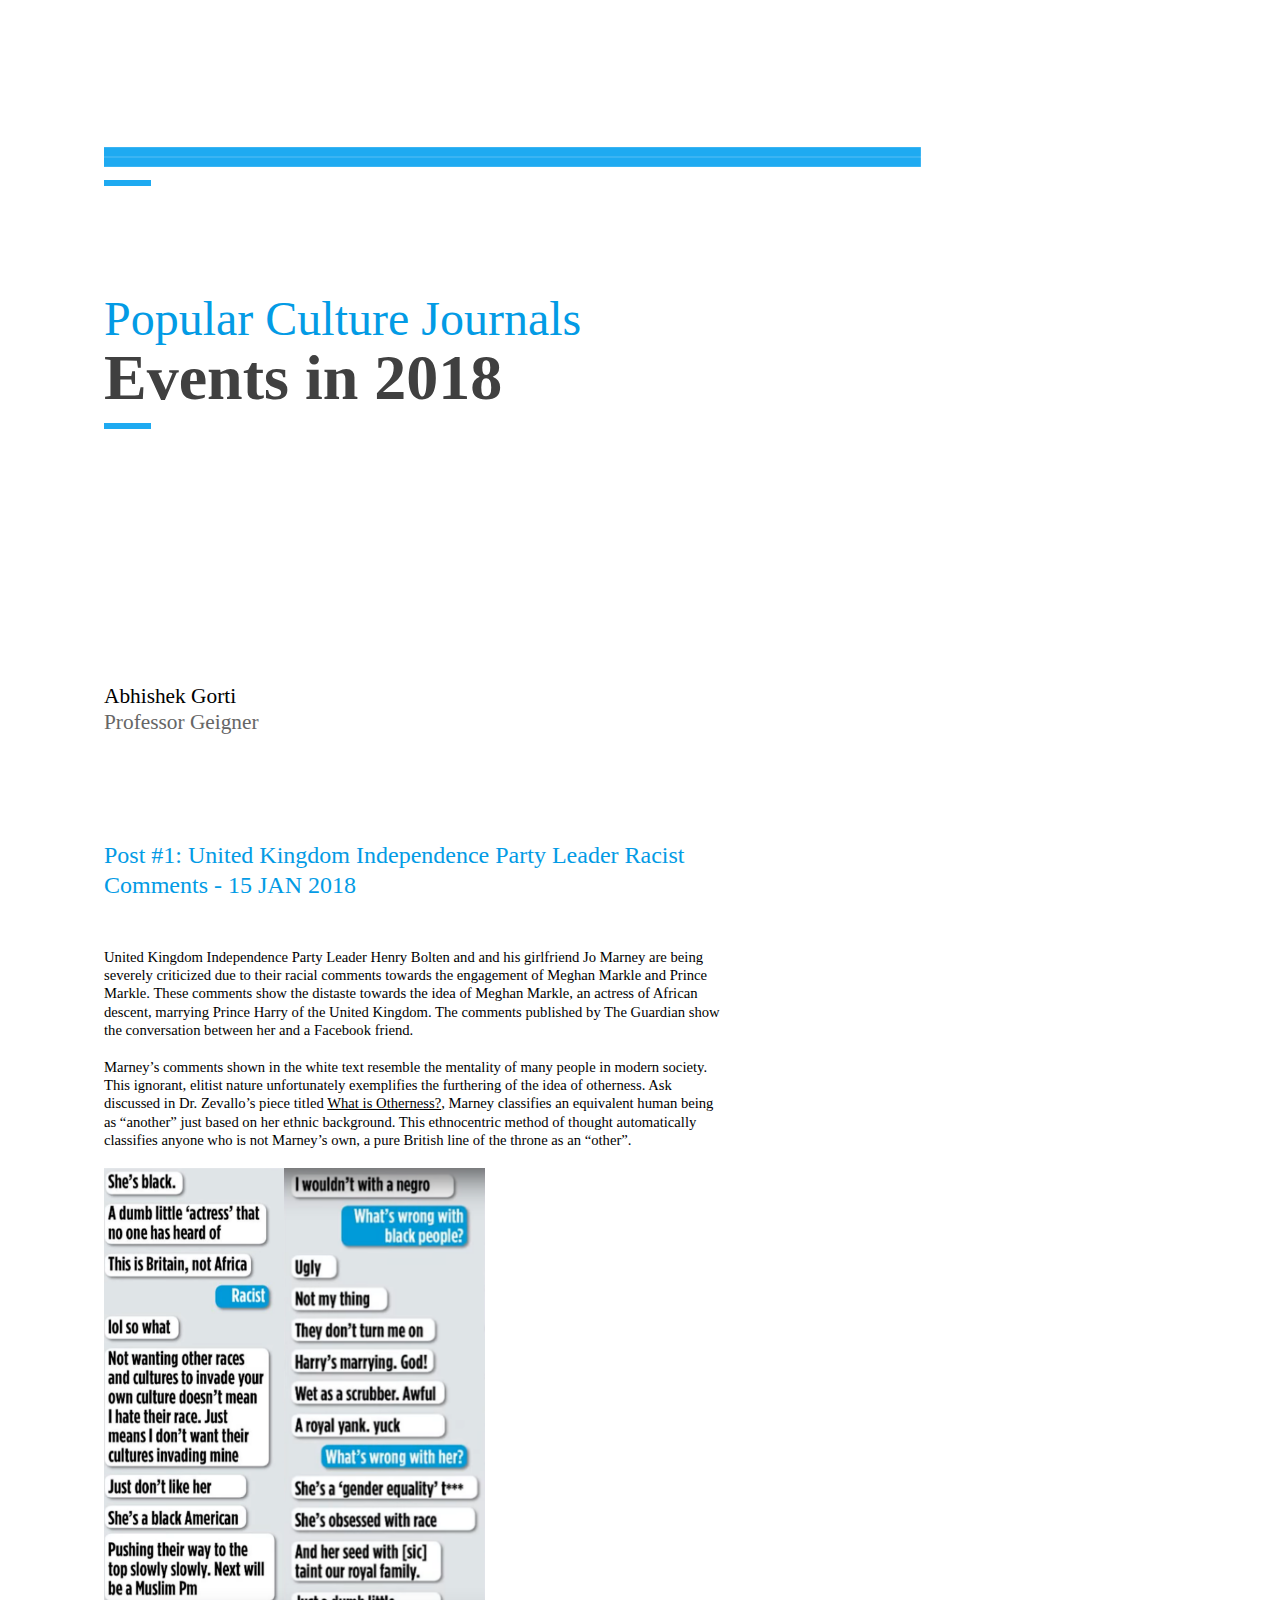
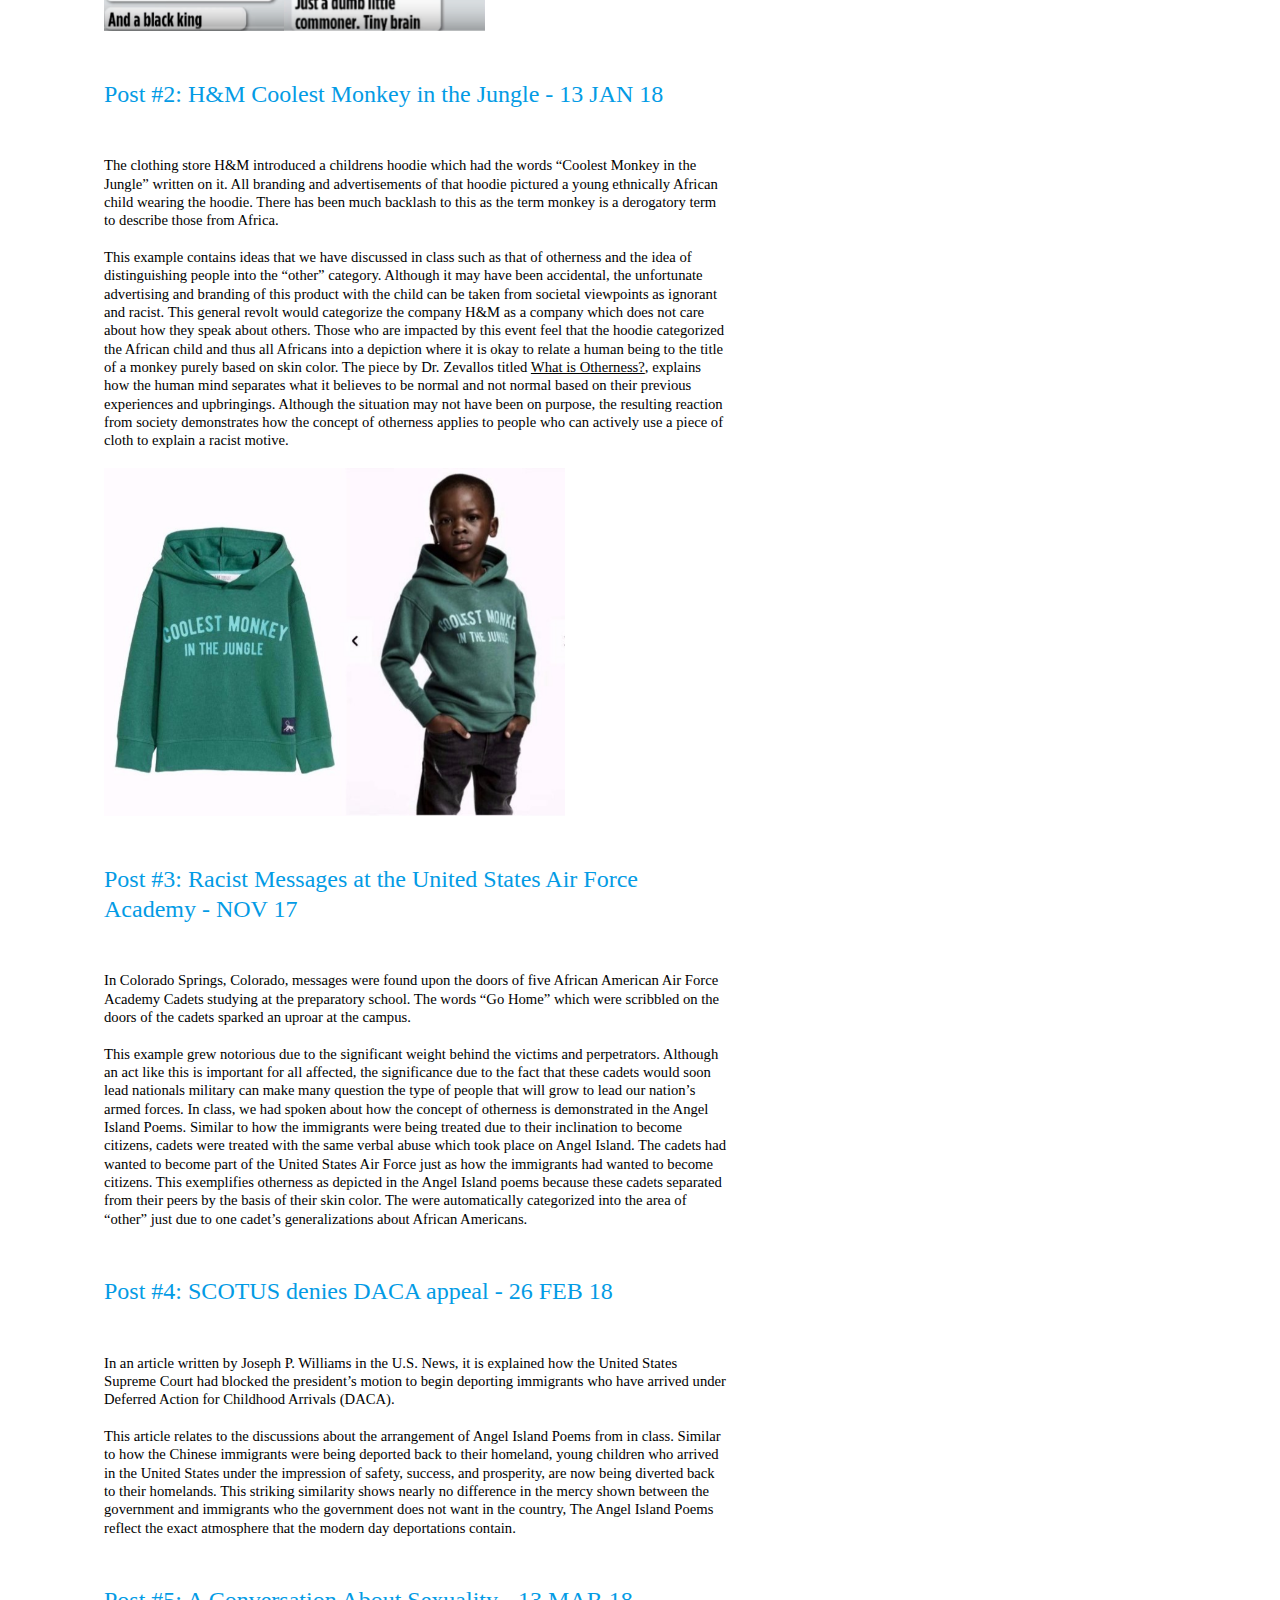
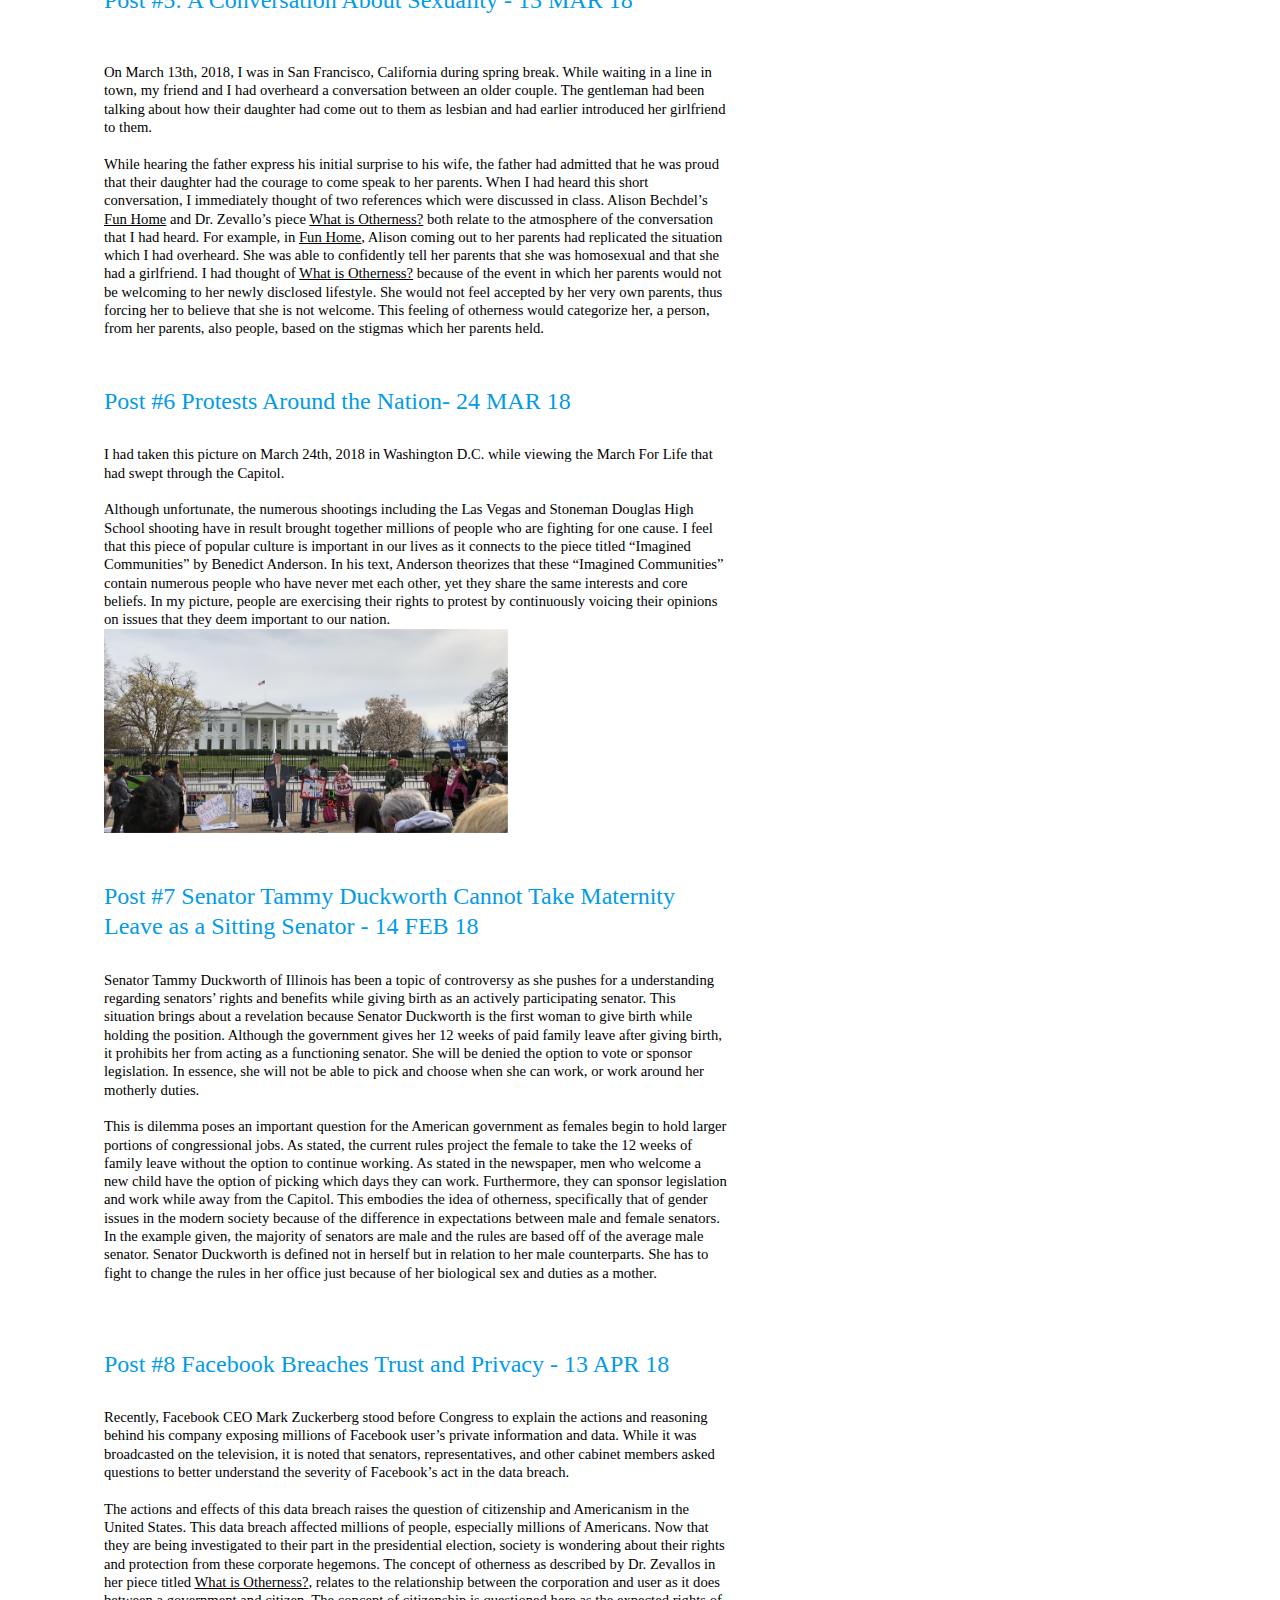
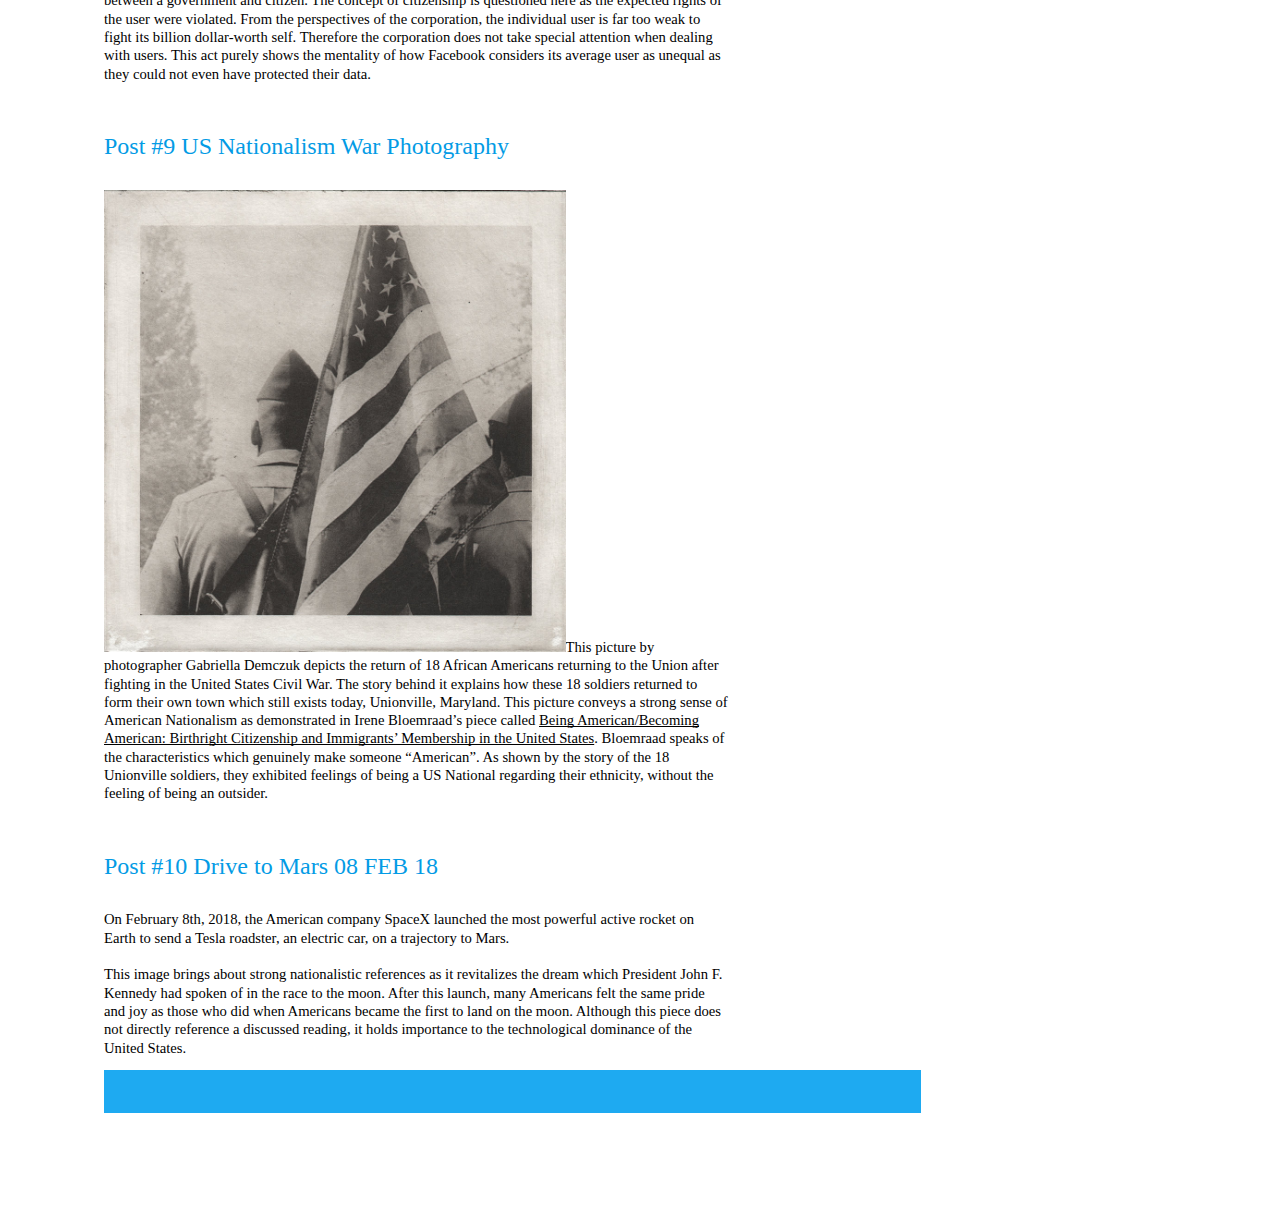
==== school/HE112/journal.html @ a8d339c3 "Add files via upload" ====
<html><head><meta content="text/html; charset=UTF-8" http-equiv="content-type"><style type="text/css">@import url('https://themes.googleusercontent.com/fonts/css?kit=3qINvnjb346LubKDfLRn69t6G6Z1RrRfgULZ1AHo7mPOfsfM6rvuuu7h1pY3r_-A');.lst-kix_bzi60k1pundr-4>li:before{content:"" counter(lst-ctn-kix_bzi60k1pundr-4,lower-latin) ". "}.lst-kix_bzi60k1pundr-4>li{counter-increment:lst-ctn-kix_bzi60k1pundr-4}ol.lst-kix_bzi60k1pundr-6.start{counter-reset:lst-ctn-kix_bzi60k1pundr-6 0}ol.lst-kix_ge7qo3u2btfs-7.start{counter-reset:lst-ctn-kix_ge7qo3u2btfs-7 0}.lst-kix_bzi60k1pundr-1>li:before{content:"" counter(lst-ctn-kix_bzi60k1pundr-1,lower-latin) ". "}.lst-kix_bzi60k1pundr-5>li:before{content:"" counter(lst-ctn-kix_bzi60k1pundr-5,lower-roman) ". "}ol.lst-kix_ge7qo3u2btfs-0.start{counter-reset:lst-ctn-kix_ge7qo3u2btfs-0 0}ol.lst-kix_bzi60k1pundr-1{list-style-type:none}ol.lst-kix_bzi60k1pundr-2{list-style-type:none}ol.lst-kix_bzi60k1pundr-3{list-style-type:none}ol.lst-kix_bzi60k1pundr-4{list-style-type:none}.lst-kix_bzi60k1pundr-2>li:before{content:"" counter(lst-ctn-kix_bzi60k1pundr-2,lower-roman) ". "}ol.lst-kix_bzi60k1pundr-5{list-style-type:none}ol.lst-kix_bzi60k1pundr-6{list-style-type:none}.lst-kix_ge7qo3u2btfs-3>li{counter-increment:lst-ctn-kix_ge7qo3u2btfs-3}.lst-kix_bzi60k1pundr-3>li:before{content:"" counter(lst-ctn-kix_bzi60k1pundr-3,decimal) ". "}ol.lst-kix_bzi60k1pundr-7{list-style-type:none}ol.lst-kix_bzi60k1pundr-8{list-style-type:none}ol.lst-kix_bzi60k1pundr-2.start{counter-reset:lst-ctn-kix_bzi60k1pundr-2 0}ol.lst-kix_ge7qo3u2btfs-4.start{counter-reset:lst-ctn-kix_ge7qo3u2btfs-4 0}.lst-kix_ge7qo3u2btfs-4>li{counter-increment:lst-ctn-kix_ge7qo3u2btfs-4}.lst-kix_bzi60k1pundr-0>li:before{content:"" counter(lst-ctn-kix_bzi60k1pundr-0,decimal) ". "}ol.lst-kix_bzi60k1pundr-0.start{counter-reset:lst-ctn-kix_bzi60k1pundr-0 0}.lst-kix_ge7qo3u2btfs-0>li:before{content:"" counter(lst-ctn-kix_ge7qo3u2btfs-0,decimal) ". "}ol.lst-kix_ge7qo3u2btfs-6.start{counter-reset:lst-ctn-kix_ge7qo3u2btfs-6 0}ol.lst-kix_bzi60k1pundr-7.start{counter-reset:lst-ctn-kix_bzi60k1pundr-7 0}.lst-kix_ge7qo3u2btfs-1>li:before{content:"" counter(lst-ctn-kix_ge7qo3u2btfs-1,lower-latin) ". "}.lst-kix_ge7qo3u2btfs-2>li:before{content:"" counter(lst-ctn-kix_ge7qo3u2btfs-2,lower-roman) ". "}ol.lst-kix_bzi60k1pundr-3.start{counter-reset:lst-ctn-kix_bzi60k1pundr-3 0}.lst-kix_ge7qo3u2btfs-7>li:before{content:"" counter(lst-ctn-kix_ge7qo3u2btfs-7,lower-latin) ". "}.lst-kix_ge7qo3u2btfs-6>li:before{content:"" counter(lst-ctn-kix_ge7qo3u2btfs-6,decimal) ". "}.lst-kix_ge7qo3u2btfs-5>li:before{content:"" counter(lst-ctn-kix_ge7qo3u2btfs-5,lower-roman) ". "}ol.lst-kix_bzi60k1pundr-0{list-style-type:none}.lst-kix_ge7qo3u2btfs-3>li:before{content:"" counter(lst-ctn-kix_ge7qo3u2btfs-3,decimal) ". "}.lst-kix_ge7qo3u2btfs-4>li:before{content:"" counter(lst-ctn-kix_ge7qo3u2btfs-4,lower-latin) ". "}ol.lst-kix_ge7qo3u2btfs-3.start{counter-reset:lst-ctn-kix_ge7qo3u2btfs-3 0}.lst-kix_bzi60k1pundr-1>li{counter-increment:lst-ctn-kix_bzi60k1pundr-1}.lst-kix_bzi60k1pundr-7>li{counter-increment:lst-ctn-kix_bzi60k1pundr-7}ol.lst-kix_ge7qo3u2btfs-2.start{counter-reset:lst-ctn-kix_ge7qo3u2btfs-2 0}ol.lst-kix_ge7qo3u2btfs-5.start{counter-reset:lst-ctn-kix_ge7qo3u2btfs-5 0}.lst-kix_ge7qo3u2btfs-6>li{counter-increment:lst-ctn-kix_ge7qo3u2btfs-6}.lst-kix_ge7qo3u2btfs-1>li{counter-increment:lst-ctn-kix_ge7qo3u2btfs-1}ol.lst-kix_bzi60k1pundr-1.start{counter-reset:lst-ctn-kix_bzi60k1pundr-1 0}.lst-kix_ge7qo3u2btfs-8>li:before{content:"" counter(lst-ctn-kix_ge7qo3u2btfs-8,lower-roman) ". "}.lst-kix_bzi60k1pundr-2>li{counter-increment:lst-ctn-kix_bzi60k1pundr-2}.lst-kix_bzi60k1pundr-6>li{counter-increment:lst-ctn-kix_bzi60k1pundr-6}.lst-kix_ge7qo3u2btfs-0>li{counter-increment:lst-ctn-kix_ge7qo3u2btfs-0}ol.lst-kix_bzi60k1pundr-4.start{counter-reset:lst-ctn-kix_bzi60k1pundr-4 0}.lst-kix_ge7qo3u2btfs-7>li{counter-increment:lst-ctn-kix_ge7qo3u2btfs-7}ol.lst-kix_ge7qo3u2btfs-1{list-style-type:none}.lst-kix_ge7qo3u2btfs-2>li{counter-increment:lst-ctn-kix_ge7qo3u2btfs-2}ol.lst-kix_ge7qo3u2btfs-2{list-style-type:none}.lst-kix_ge7qo3u2btfs-5>li{counter-increment:lst-ctn-kix_ge7qo3u2btfs-5}ol.lst-kix_ge7qo3u2btfs-0{list-style-type:none}ol.lst-kix_ge7qo3u2btfs-5{list-style-type:none}ol.lst-kix_ge7qo3u2btfs-6{list-style-type:none}.lst-kix_ge7qo3u2btfs-8>li{counter-increment:lst-ctn-kix_ge7qo3u2btfs-8}ol.lst-kix_ge7qo3u2btfs-3{list-style-type:none}ol.lst-kix_ge7qo3u2btfs-4{list-style-type:none}.lst-kix_bzi60k1pundr-8>li{counter-increment:lst-ctn-kix_bzi60k1pundr-8}.lst-kix_bzi60k1pundr-3>li{counter-increment:lst-ctn-kix_bzi60k1pundr-3}ol.lst-kix_bzi60k1pundr-5.start{counter-reset:lst-ctn-kix_bzi60k1pundr-5 0}.lst-kix_bzi60k1pundr-5>li{counter-increment:lst-ctn-kix_bzi60k1pundr-5}ol.lst-kix_ge7qo3u2btfs-7{list-style-type:none}ol.lst-kix_ge7qo3u2btfs-8{list-style-type:none}.lst-kix_bzi60k1pundr-0>li{counter-increment:lst-ctn-kix_bzi60k1pundr-0}ol.lst-kix_ge7qo3u2btfs-1.start{counter-reset:lst-ctn-kix_ge7qo3u2btfs-1 0}.lst-kix_bzi60k1pundr-8>li:before{content:"" counter(lst-ctn-kix_bzi60k1pundr-8,lower-roman) ". "}ol.lst-kix_ge7qo3u2btfs-8.start{counter-reset:lst-ctn-kix_ge7qo3u2btfs-8 0}.lst-kix_bzi60k1pundr-6>li:before{content:"" counter(lst-ctn-kix_bzi60k1pundr-6,decimal) ". "}.lst-kix_bzi60k1pundr-7>li:before{content:"" counter(lst-ctn-kix_bzi60k1pundr-7,lower-latin) ". "}ol.lst-kix_bzi60k1pundr-8.start{counter-reset:lst-ctn-kix_bzi60k1pundr-8 0}ol{margin:0;padding:0}table td,table th{padding:0}.c0{color:#000000;font-weight:400;text-decoration:none;vertical-align:baseline;font-size:11pt;font-family:"Proxima Nova";font-style:normal}.c7{color:#404040;font-weight:700;text-decoration:none;vertical-align:baseline;font-size:48pt;font-family:"Proxima Nova";font-style:normal}.c2{color:#000000;font-weight:400;text-decoration:none;vertical-align:baseline;font-size:36pt;font-family:"Proxima Nova";font-style:normal}.c3{color:#039be5;font-weight:400;text-decoration:none;vertical-align:baseline;font-size:18pt;font-family:"Proxima Nova";font-style:normal}.c16{padding-top:10pt;padding-bottom:180pt;line-height:1.0;orphans:2;widows:2;text-align:left}.c12{color:#666666;font-weight:400;text-decoration:none;vertical-align:baseline;font-family:"Proxima Nova";font-style:normal}.c13{padding-top:32pt;padding-bottom:0pt;line-height:1.25;orphans:2;widows:2;text-align:left}.c8{padding-top:10pt;padding-bottom:0pt;line-height:1.25;orphans:2;widows:2;text-align:left}.c5{padding-top:10pt;padding-bottom:0pt;line-height:1.25;orphans:2;widows:2;text-align:right}.c11{padding-top:72pt;padding-bottom:0pt;line-height:1.0;page-break-after:avoid;text-align:left}.c4{padding-top:24pt;padding-bottom:0pt;line-height:1.25;page-break-after:avoid;text-align:left}.c14{font-size:48pt;font-family:"Proxima Nova";color:#404040;font-weight:700}.c1{text-decoration-skip-ink:none;-webkit-text-decoration-skip:none;text-decoration:underline}.c9{background-color:#ffffff;max-width:468pt;padding:72pt 72pt 72pt 72pt}.c6{font-size:36pt;color:#039be5;font-weight:400}.c17{height:11pt}.c15{font-size:10pt}.c10{font-size:16pt}.title{padding-top:72pt;color:#404040;font-weight:700;font-size:48pt;padding-bottom:0pt;font-family:"Proxima Nova";line-height:1.0;page-break-after:avoid;orphans:2;widows:2;text-align:left}.subtitle{padding-top:10pt;color:#000000;font-size:16pt;padding-bottom:10pt;font-family:"Proxima Nova";line-height:1.25;page-break-after:avoid;orphans:2;widows:2;text-align:left}li{color:#000000;font-size:11pt;font-family:"Proxima Nova"}p{margin:0;color:#000000;font-size:11pt;font-family:"Proxima Nova"}h1{padding-top:24pt;color:#039be5;font-size:18pt;padding-bottom:0pt;font-family:"Proxima Nova";line-height:1.25;page-break-after:avoid;orphans:2;widows:2;text-align:left}h2{padding-top:10pt;color:#e61a17;font-size:14pt;padding-bottom:0pt;font-family:"Proxima Nova";line-height:1.25;page-break-after:avoid;orphans:2;widows:2;text-align:left}h3{padding-top:10pt;color:#008a05;font-size:12pt;padding-bottom:0pt;font-family:"Proxima Nova";line-height:1.25;page-break-after:avoid;orphans:2;widows:2;text-align:left}h4{padding-top:8pt;-webkit-text-decoration-skip:none;color:#666666;text-decoration:underline;font-size:11pt;padding-bottom:0pt;line-height:1.25;page-break-after:avoid;text-decoration-skip-ink:none;font-family:"Trebuchet MS";orphans:2;widows:2;text-align:left}h5{padding-top:8pt;color:#666666;font-size:11pt;padding-bottom:0pt;font-family:"Trebuchet MS";line-height:1.25;page-break-after:avoid;orphans:2;widows:2;text-align:left}h6{padding-top:8pt;color:#666666;font-size:11pt;padding-bottom:0pt;font-family:"Trebuchet MS";line-height:1.25;page-break-after:avoid;font-style:italic;orphans:2;widows:2;text-align:left}</style></head><body class="c9"><div><p class="c13"><span style="overflow: hidden; display: inline-block; margin: 0.00px 0.00px; border: 0.00px solid #000000; transform: rotate(0.00rad) translateZ(0px); -webkit-transform: rotate(0.00rad) translateZ(0px); width: 817.00px; height: 10.00px;"><img alt="" src="images/image1.png" style="width: 817.00px; height: 10.00px; margin-left: 0.00px; margin-top: 0.00px; transform: rotate(0.00rad) translateZ(0px); -webkit-transform: rotate(0.00rad) translateZ(0px);" title="horizontal line"></span><span style="overflow: hidden; display: inline-block; margin: 0.00px 0.00px; border: 0.00px solid #000000; transform: rotate(0.00rad) translateZ(0px); -webkit-transform: rotate(0.00rad) translateZ(0px); width: 817.00px; height: 10.00px;"><img alt="" src="images/image1.png" style="width: 817.00px; height: 10.00px; margin-left: 0.00px; margin-top: 0.00px; transform: rotate(0.00rad) translateZ(0px); -webkit-transform: rotate(0.00rad) translateZ(0px);" title="horizontal line"></span></p><p class="c8"><span style="overflow: hidden; display: inline-block; margin: 0.00px 0.00px; border: 0.00px solid #000000; transform: rotate(0.00rad) translateZ(0px); -webkit-transform: rotate(0.00rad) translateZ(0px); width: 47.00px; height: 6.00px;"><img alt="" src="images/image3.png" style="width: 47.00px; height: 6.00px; margin-left: 0.00px; margin-top: 0.00px; transform: rotate(0.00rad) translateZ(0px); -webkit-transform: rotate(0.00rad) translateZ(0px);" title="short line"></span></p></div><p class="c11 title" id="h.aczyuw2yex2w"><span class="c6">Popular Culture Journals</span><span class="c14"><br></span><span>Events in 2018</span></p><p class="c16"><span style="overflow: hidden; display: inline-block; margin: 0.00px 0.00px; border: 0.00px solid #000000; transform: rotate(0.00rad) translateZ(0px); -webkit-transform: rotate(0.00rad) translateZ(0px); width: 47.00px; height: 6.00px;"><img alt="" src="images/image3.png" style="width: 47.00px; height: 6.00px; margin-left: 0.00px; margin-top: 0.00px; transform: rotate(0.00rad) translateZ(0px); -webkit-transform: rotate(0.00rad) translateZ(0px);" title="short line"></span></p><p class="c8"><span class="c10">Abhishek Gorti</span><span class="c10"><br></span><span class="c10 c12">Professor Geigner</span></p><p class="c8 c17"><span class="c0"></span></p><hr style="page-break-before:always;display:none;"><p class="c8 c17"><span class="c0"></span></p><h1 class="c4" id="h.m4u96w5pymu"><span class="c3">Post #1: United Kingdom Independence Party Leader Racist Comments - 15 JAN 2018</span></h1><p class="c8"><span><br>United Kingdom Independence Party Leader Henry Bolten and and his girlfriend Jo Marney are being severely criticized due to their racial comments towards the engagement of Meghan Markle and Prince Markle. These comments show the distaste towards the idea of Meghan Markle, an actress of African descent, marrying Prince Harry of the United Kingdom. The comments published by The Guardian show the conversation between her and a Facebook friend.<br><br>Marney&rsquo;s comments shown in the white text resemble the mentality of many people in modern society. This ignorant, elitist nature unfortunately exemplifies the furthering of the idea of otherness. Ask discussed in Dr. Zevallo&rsquo;s piece titled </span><span class="c1">What is Otherness?</span><span>, Marney classifies an equivalent human being as &ldquo;another&rdquo; just based on her ethnic background. This ethnocentric method of thought automatically classifies anyone who is not Marney&rsquo;s own, a pure British line of the throne as an &ldquo;other&rdquo;.<br><br></span><hr style="page-break-before:always;display:none;"><span style="overflow: hidden; display: inline-block; margin: 0.00px 0.00px; border: 0.00px solid #000000; transform: rotate(0.00rad) translateZ(0px); -webkit-transform: rotate(0.00rad) translateZ(0px); width: 180.11px; height: 463.00px;"><img alt="" src="images/image2.png" style="width: 180.11px; height: 463.00px; margin-left: 0.00px; margin-top: 0.00px; transform: rotate(0.00rad) translateZ(0px); -webkit-transform: rotate(0.00rad) translateZ(0px);" title=""></span><span style="overflow: hidden; display: inline-block; margin: 0.00px 0.00px; border: 0.00px solid #000000; transform: rotate(0.00rad) translateZ(0px); -webkit-transform: rotate(0.00rad) translateZ(0px); width: 200.50px; height: 462.58px;"><img alt="" src="images/image5.png" style="width: 200.50px; height: 462.58px; margin-left: 0.00px; margin-top: 0.00px; transform: rotate(0.00rad) translateZ(0px); -webkit-transform: rotate(0.00rad) translateZ(0px);" title=""></span></p><h1 class="c4" id="h.c7qynairytmn"><span class="c3">Post #2: H&amp;M Coolest Monkey in the Jungle - 13 JAN 18</span></h1><p class="c8"><span><br>The clothing store H&amp;M introduced a childrens hoodie which had the words &ldquo;Coolest Monkey in the Jungle&rdquo; written on it. All branding and advertisements of that hoodie pictured a young ethnically African child wearing the hoodie. There has been much backlash to this as the term monkey is a derogatory term to describe those from Africa. <br><br>This example contains ideas that we have discussed in class such as that of otherness and the idea of distinguishing people into the &ldquo;other&rdquo; category. Although it may have been accidental, the unfortunate advertising and branding of this product with the child can be taken from societal viewpoints as ignorant and racist. This general revolt would categorize the company H&amp;M as a company which does not care about how they speak about others. Those who are impacted by this event feel that the hoodie categorized the African child and thus all Africans into a depiction where it is okay to relate a human being to the title of a monkey purely based on skin color. The piece by Dr. Zevallos titled </span><span class="c1">What is Otherness?</span><span>, explains how the human mind separates what it believes to be normal and not normal based on their previous experiences and upbringings. Although the situation may not have been on purpose, the resulting reaction from society demonstrates how the concept of otherness applies to people who can actively use a piece of cloth to explain a racist motive.<br><br></span><hr style="page-break-before:always;display:none;"><span style="overflow: hidden; display: inline-block; margin: 0.00px 0.00px; border: 0.00px solid #000000; transform: rotate(0.00rad) translateZ(0px); -webkit-transform: rotate(0.00rad) translateZ(0px); width: 461.47px; height: 347.50px;"><img alt="" src="images/image4.png" style="width: 461.47px; height: 347.50px; margin-left: 0.00px; margin-top: 0.00px; transform: rotate(0.00rad) translateZ(0px); -webkit-transform: rotate(0.00rad) translateZ(0px);" title=""></span></p><h1 class="c4" id="h.z8u5umo3ux2l"><span class="c3">Post #3: Racist Messages at the United States Air Force Academy - NOV 17</span></h1><p class="c8"><span><br>In Colorado Springs, Colorado, messages were found upon the doors of five African American Air Force Academy Cadets studying at the preparatory school. The words &ldquo;Go Home&rdquo; which were scribbled on the doors of the cadets sparked an uproar at the campus.<br><br>This example grew notorious due to the significant weight behind the victims and perpetrators. Although an act like this is important for all affected, the significance due to the fact that these cadets would soon lead nationals military can make many question the type of people that will grow to lead our nation&rsquo;s armed forces. In class, we had spoken about how the concept of otherness is demonstrated in the Angel Island Poems. Similar to how the immigrants were being treated due to their inclination to become citizens, cadets were treated with the same verbal abuse which took place on Angel Island. The cadets had wanted to become part of the United States Air Force just as how the immigrants had wanted to become citizens. This exemplifies otherness as depicted in the Angel Island poems because these cadets separated from their peers by the basis of their skin color. The were automatically categorized into the area of &ldquo;other&rdquo; just due to one cadet&rsquo;s generalizations about African Americans.</span><hr style="page-break-before:always;display:none;"></p><h1 class="c4" id="h.m71prqsoibl0"><span class="c3">Post #4: SCOTUS denies DACA appeal - 26 FEB 18</span></h1><p class="c8"><span><br>In an article written by Joseph P. Williams in the U.S. News, it is explained how the United States Supreme Court had blocked the president&rsquo;s motion to begin deporting immigrants who have arrived under Deferred Action for Childhood Arrivals (DACA).<br><br>This article relates to the discussions about the arrangement of Angel Island Poems from in class. Similar to how the Chinese immigrants were being deported back to their homeland, young children who arrived in the United States under the impression of safety, success, and prosperity, are now being diverted back to their homelands. This striking similarity shows nearly no difference in the mercy shown between the government and immigrants who the government does not want in the country, The Angel Island Poems reflect the exact atmosphere that the modern day deportations contain.</span><hr style="page-break-before:always;display:none;"></p><h1 class="c4" id="h.vtgtc0qlnjye"><span class="c3">Post #5: A Conversation About Sexuality - 13 MAR 18</span></h1><p class="c8"><span><br>On March 13th, 2018, I was in San Francisco, California during spring break. While waiting in a line in town, my friend and I had overheard a conversation between an older couple. The gentleman had been talking about how their daughter had come out to them as lesbian and had earlier introduced her girlfriend to them. <br><br>While hearing the father express his initial surprise to his wife, the father had admitted that he was proud that their daughter had the courage to come speak to her parents. When I had heard this short conversation, I immediately thought of two references which were discussed in class. Alison Bechdel&rsquo;s </span><span class="c1">Fun Home</span><span>&nbsp;and Dr. Zevallo&rsquo;s piece </span><span class="c1">What is Otherness?</span><span>&nbsp;both relate to the atmosphere of the conversation that I had heard. For example, in </span><span class="c1">Fun Home</span><span>, Alison coming out to her parents had replicated the situation which I had overheard. She was able to confidently tell her parents that she was homosexual and that she had a girlfriend. I had thought of </span><span class="c1">What is Otherness?</span><span>&nbsp;because of the event in which her parents would not be welcoming to her newly disclosed lifestyle. She would not feel accepted by her very own parents, thus forcing her to believe that she is not welcome. This feeling of otherness would categorize her, a person, from her parents, also people, based on the stigmas which her parents held.<br></span><hr style="page-break-before:always;display:none;"></p><h1 class="c4" id="h.69jtt4z7pc9n"><span class="c3">Post #6 Protests Around the Nation- 24 MAR 18</span></h1><p class="c8"><span>I had taken this picture on March 24th, 2018 in Washington D.C. while viewing the March For Life that had swept through the Capitol.<br><br>Although unfortunate, the numerous shootings including the Las Vegas and Stoneman Douglas High School shooting have in result brought together millions of people who are fighting for one cause. I feel that this piece of popular culture is important in our lives as it connects to the piece titled &ldquo;Imagined Communities&rdquo; by Benedict Anderson. In his text, Anderson theorizes that these &ldquo;Imagined Communities&rdquo; contain numerous people who have never met each other, yet they share the same interests and core beliefs. In my picture, people are exercising their rights to protest by continuously voicing their opinions on issues that they deem important to our nation.<br></span><hr style="page-break-before:always;display:none;"><span style="overflow: hidden; display: inline-block; margin: 0.00px 0.00px; border: 0.00px solid #000000; transform: rotate(0.00rad) translateZ(0px); -webkit-transform: rotate(0.00rad) translateZ(0px); width: 403.82px; height: 204.50px;"><img alt="" src="images/image7.png" style="width: 403.82px; height: 204.50px; margin-left: 0.00px; margin-top: 0.00px; transform: rotate(0.00rad) translateZ(0px); -webkit-transform: rotate(0.00rad) translateZ(0px);" title=""></span></p><h1 class="c4" id="h.9cpn7a2qc6cr"><span class="c3">Post #7 Senator Tammy Duckworth Cannot Take Maternity Leave as a Sitting Senator - 14 FEB 18</span></h1><p class="c8"><span>Senator Tammy Duckworth of Illinois has been a topic of controversy as she pushes for a understanding regarding senators&rsquo; rights and benefits while giving birth as an actively participating senator. This situation brings about a revelation because Senator Duckworth is the first woman to give birth while holding the position. Although the government gives her 12 weeks of paid family leave after giving birth, it prohibits her from acting as a functioning senator. She will be denied the option to vote or sponsor legislation. In essence, she will not be able to pick and choose when she can work, or work around her motherly duties.<br><br>This is dilemma poses an important question for the American government as females begin to hold larger portions of congressional jobs. As stated, the current rules project the female to take the 12 weeks of family leave without the option to continue working. As stated in the newspaper, men who welcome a new child have the option of picking which days they can work. Furthermore, they can sponsor legislation and work while away from the Capitol. This embodies the idea of otherness, specifically that of gender issues in the modern society because of the difference in expectations between male and female senators. In the example given, the majority of senators are male and the rules are based off of the average male senator. Senator Duckworth is defined not in herself but in relation to her male counterparts. She has to fight to change the rules in her office just because of her biological sex and duties as a mother.<br><br></span><hr style="page-break-before:always;display:none;"></p><h1 class="c4" id="h.88h9fbjxajc1"><span class="c3">Post #8 Facebook Breaches Trust and Privacy - 13 APR 18</span></h1><p class="c8"><span>Recently, Facebook CEO Mark Zuckerberg stood before Congress to explain the actions and reasoning behind his company exposing millions of Facebook user&rsquo;s private information and data. While it was broadcasted on the television, it is noted that senators, representatives, and other cabinet members asked questions to better understand the severity of Facebook&rsquo;s act in the data breach.<br><br>The actions and effects of this data breach raises the question of citizenship and Americanism in the United States. This data breach affected millions of people, especially millions of Americans. Now that they are being investigated to their part in the presidential election, society is wondering about their rights and protection from these corporate hegemons. The concept of otherness as described by Dr. Zevallos in her piece titled </span><span class="c1">What is Otherness?</span><span>, relates to the relationship between the corporation and user as it does between a government and citizen. The concept of citizenship is questioned here as the expected rights of the user were violated. From the perspectives of the corporation, the individual user is far too weak to fight its billion dollar-worth self. Therefore the corporation does not take special attention when dealing with users. This act purely shows the mentality of how Facebook considers its average user as unequal as they could not even have protected their data.<br></span><hr style="page-break-before:always;display:none;"></p><h1 class="c4" id="h.34edd43wuwpd"><span class="c3">Post #9 US Nationalism War Photography</span></h1><p class="c8"><span style="overflow: hidden; display: inline-block; margin: 0.00px 0.00px; border: 0.00px solid #000000; transform: rotate(0.00rad) translateZ(0px); -webkit-transform: rotate(0.00rad) translateZ(0px); width: 461.50px; height: 461.50px;"><img alt="" src="images/image6.png" style="width: 461.50px; height: 461.50px; margin-left: 0.00px; margin-top: 0.00px; transform: rotate(0.00rad) translateZ(0px); -webkit-transform: rotate(0.00rad) translateZ(0px);" title=""></span><span>This picture by photographer Gabriella Demczuk depicts the return of 18 African Americans returning to the Union after fighting in the United States Civil War. The story behind it explains how these 18 soldiers returned to form their own town which still exists today, Unionville, Maryland. This picture conveys a strong sense of American Nationalism as demonstrated in Irene Bloemraad&rsquo;s piece called </span><span class="c1">Being American/Becoming American: Birthright Citizenship and Immigrants&rsquo; Membership in the United States</span><span>. Bloemraad speaks of the characteristics which genuinely make someone &ldquo;American&rdquo;. As shown by the story of the 18 Unionville soldiers, they exhibited feelings of being a US National regarding their ethnicity, without the feeling of being an outsider.<br></span><hr style="page-break-before:always;display:none;"></p><h1 class="c4" id="h.b6uei5hg9oqo"><span class="c3">Post #10 Drive to Mars 08 FEB 18</span></h1><p class="c8"><span class="c0">On February 8th, 2018, the American company SpaceX launched the most powerful active rocket on Earth to send a Tesla roadster, an electric car, on a trajectory to Mars.<br><br>This image brings about strong nationalistic references as it revitalizes the dream which President John F. Kennedy had spoken of in the race to the moon. After this launch, many Americans felt the same pride and joy as those who did when Americans became the first to land on the moon. Although this piece does not directly reference a discussed reading, it holds importance to the technological dominance of the United States.<br></span></p><div><p class="c5"><span style="overflow: hidden; display: inline-block; margin: 0.00px 0.00px; border: 0.00px solid #000000; transform: rotate(0.00rad) translateZ(0px); -webkit-transform: rotate(0.00rad) translateZ(0px); width: 817.00px; height: 43.00px;"><img alt="" src="images/image1.png" style="width: 817.00px; height: 43.00px; margin-left: 0.00px; margin-top: 0.00px; transform: rotate(0.00rad) translateZ(0px); -webkit-transform: rotate(0.00rad) translateZ(0px);" title="footer"></span></p></div></body></html>
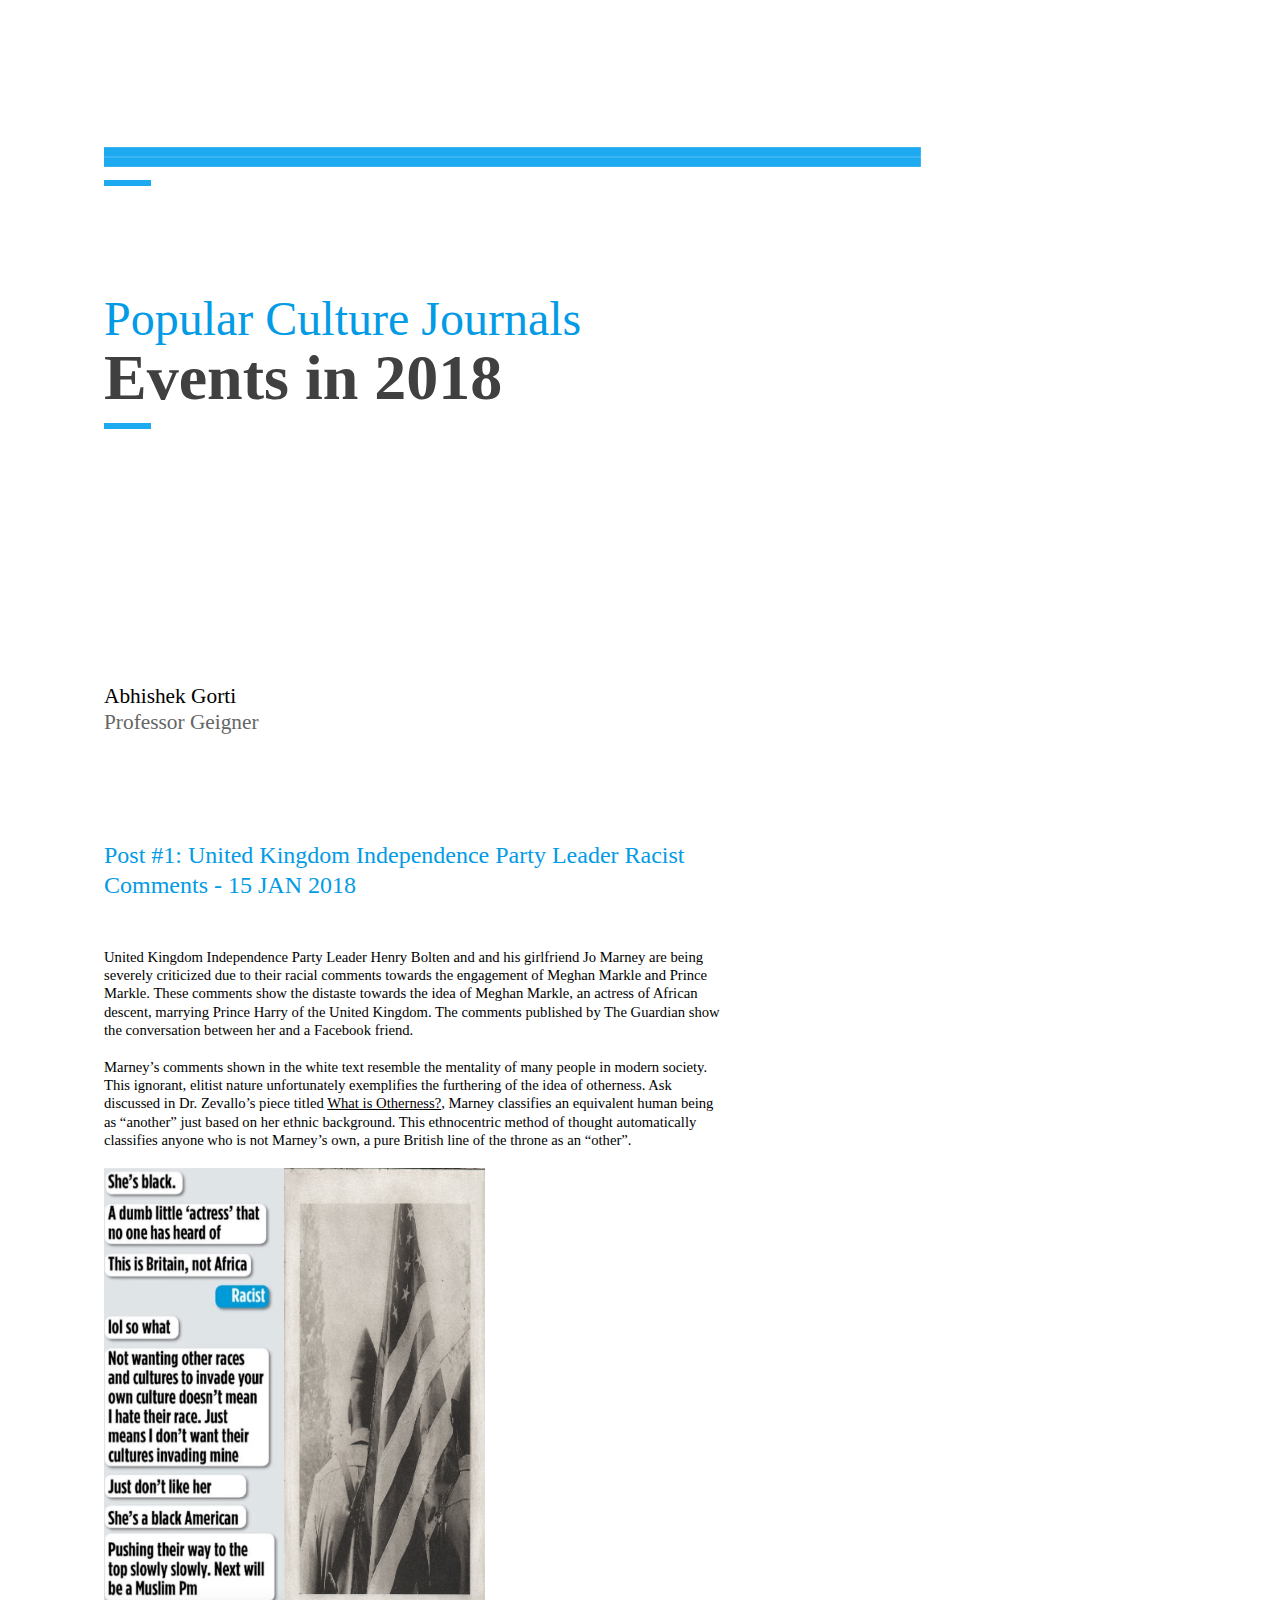
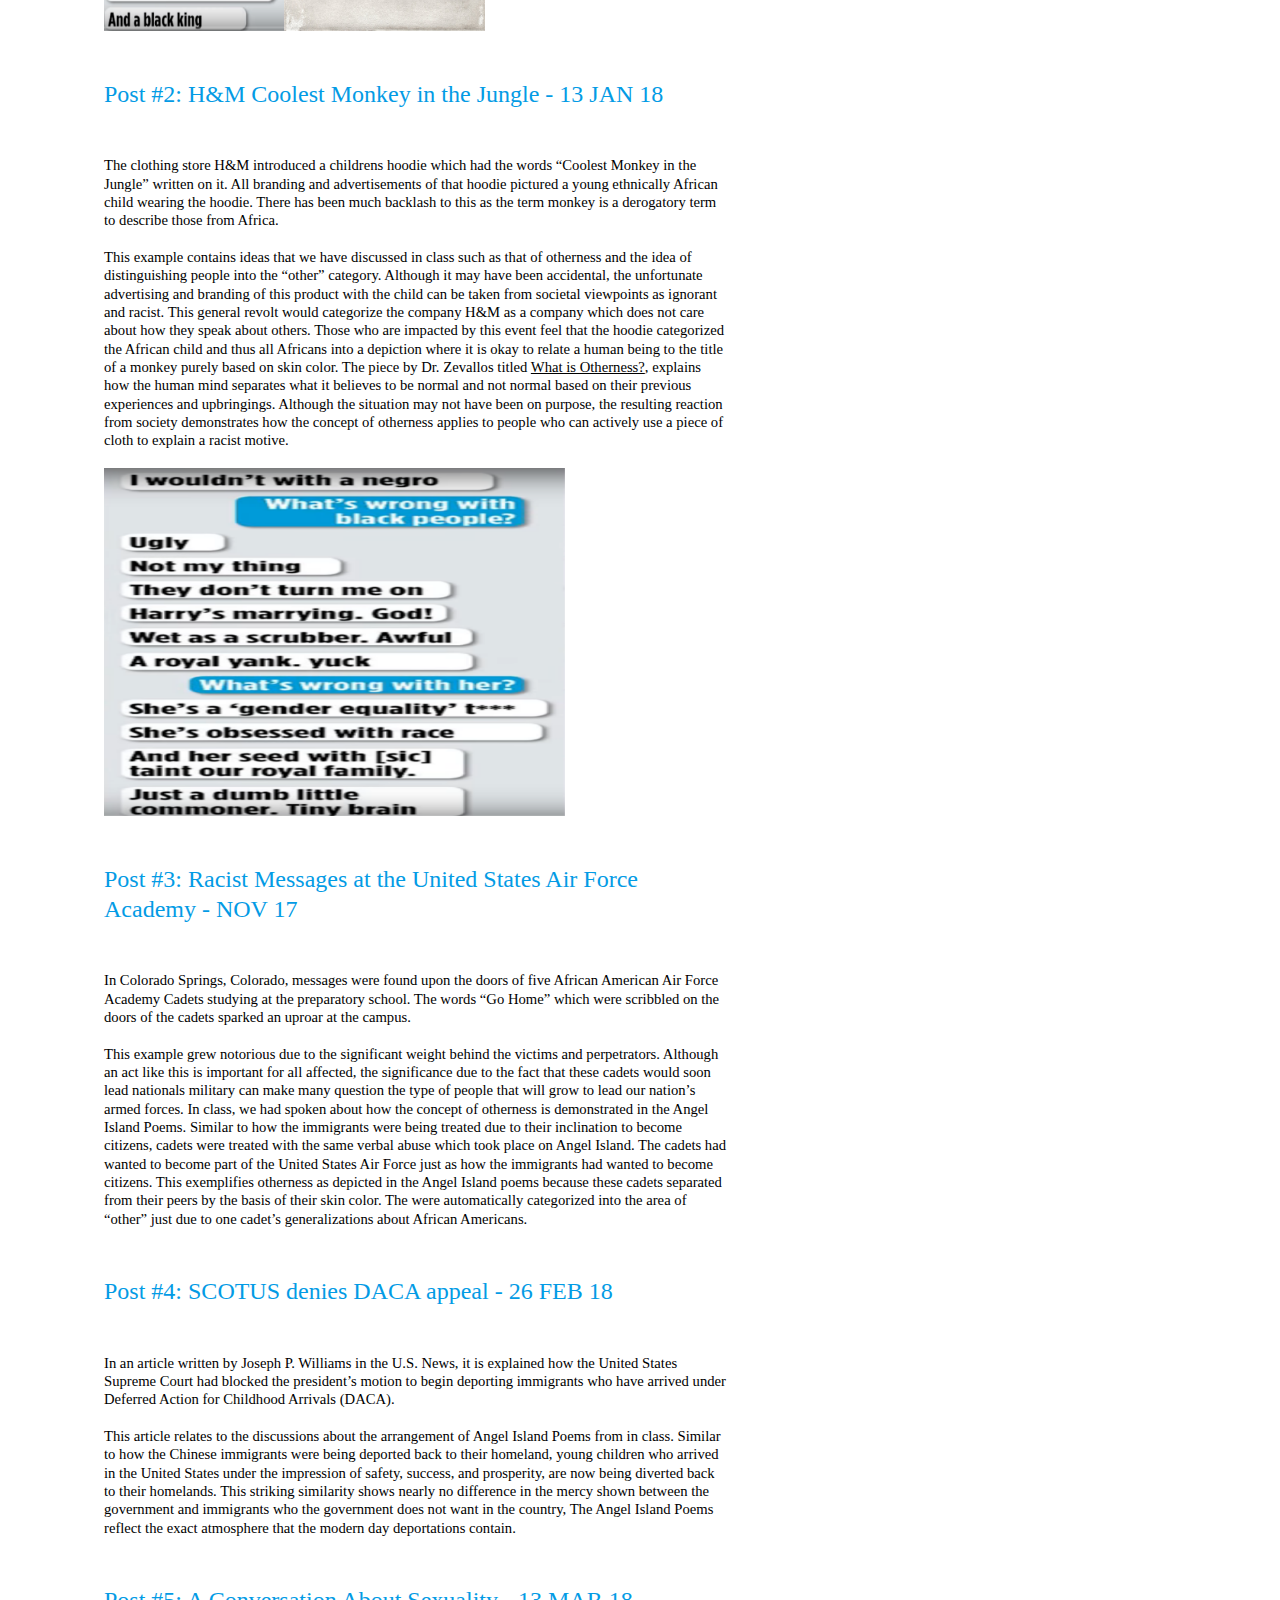
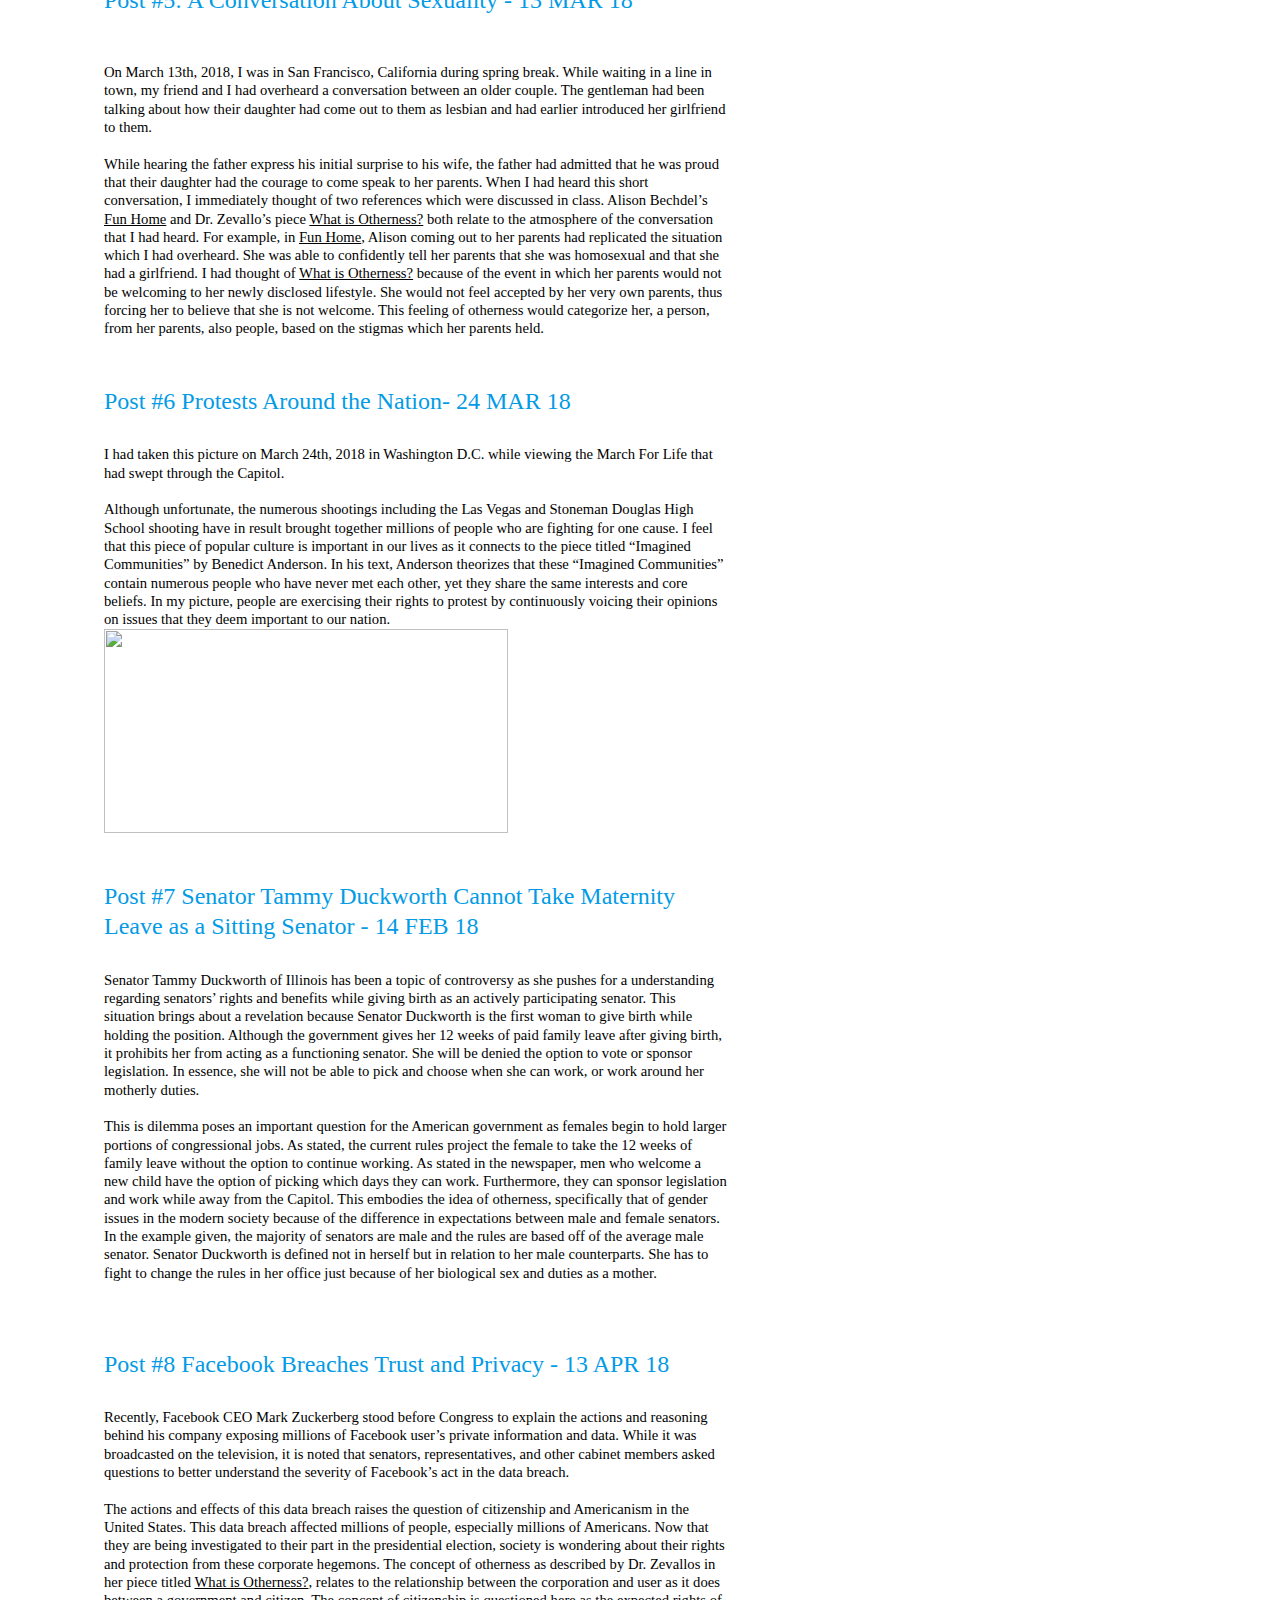
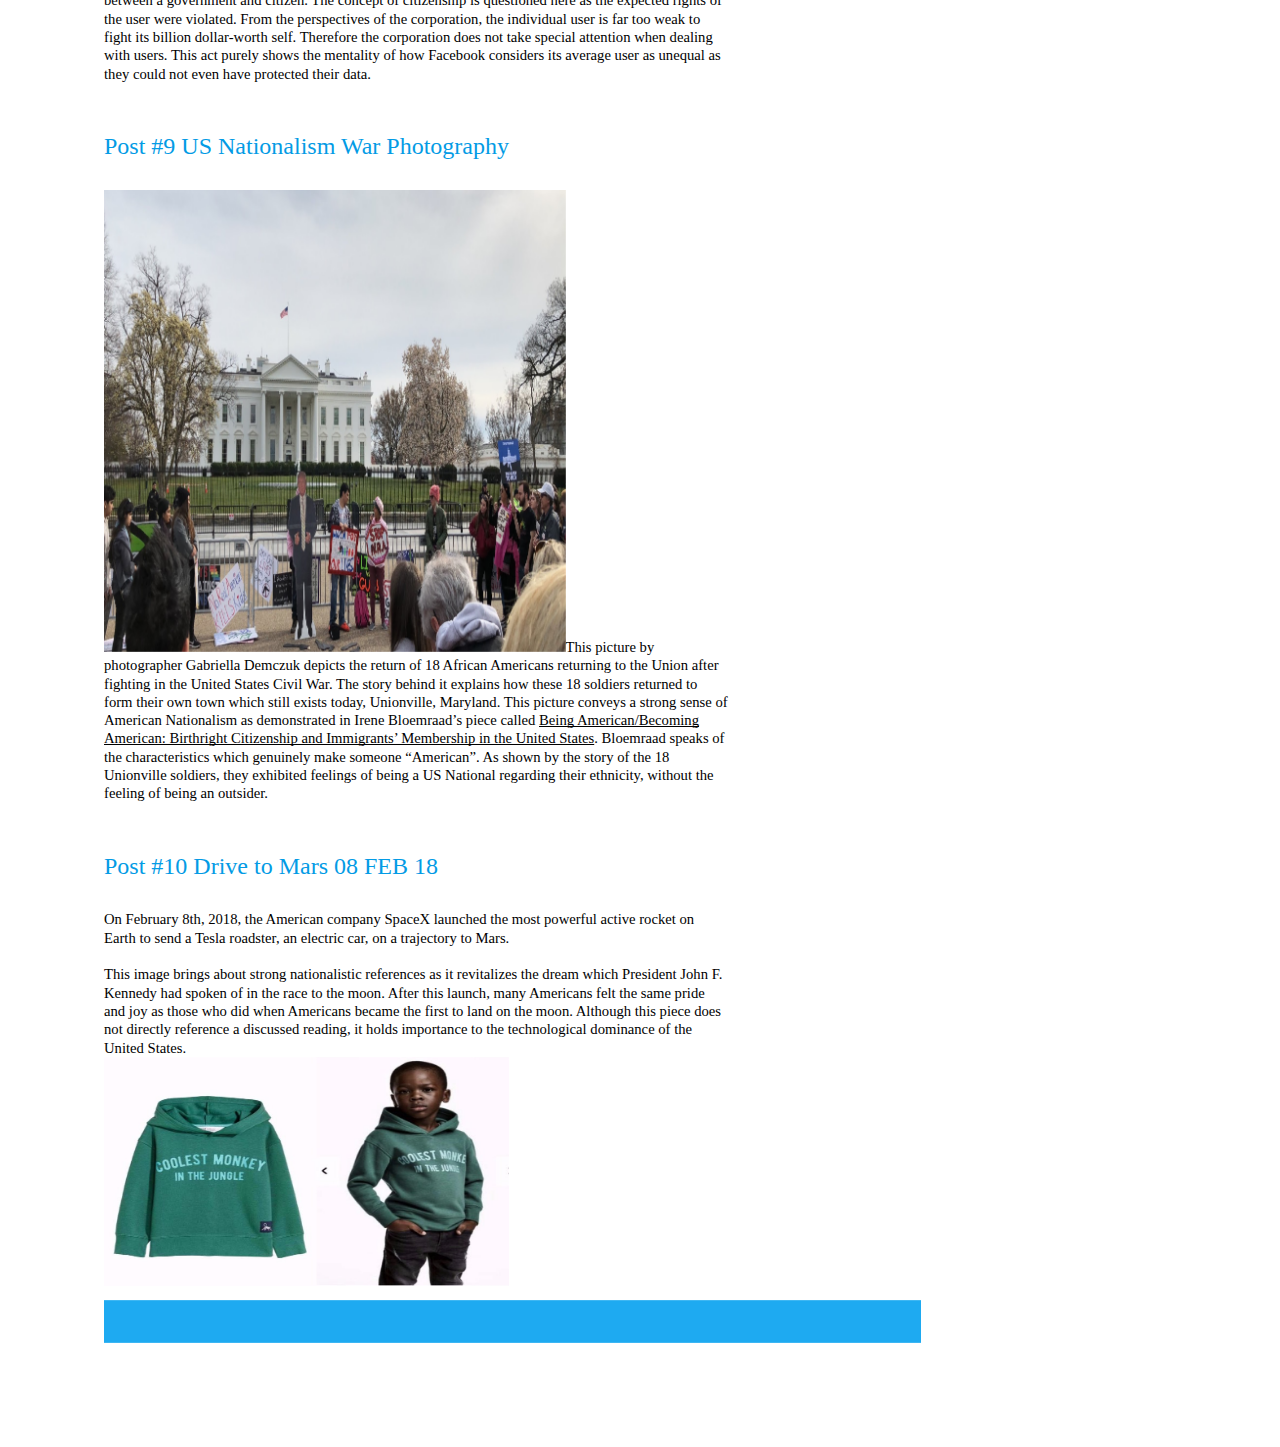
==== commit d8493337: "Update journal.html" ====
--- a/school/HE112/journal.html
+++ b/school/HE112/journal.html
@@ -1 +1 @@
-<html><head><meta content="text/html; charset=UTF-8" http-equiv="content-type"><style type="text/css">@import url('https://themes.googleusercontent.com/fonts/css?kit=3qINvnjb346LubKDfLRn69t6G6Z1RrRfgULZ1AHo7mPOfsfM6rvuuu7h1pY3r_-A');.lst-kix_bzi60k1pundr-4>li:before{content:"" counter(lst-ctn-kix_bzi60k1pundr-4,lower-latin) ". "}.lst-kix_bzi60k1pundr-4>li{counter-increment:lst-ctn-kix_bzi60k1pundr-4}ol.lst-kix_bzi60k1pundr-6.start{counter-reset:lst-ctn-kix_bzi60k1pundr-6 0}ol.lst-kix_ge7qo3u2btfs-7.start{counter-reset:lst-ctn-kix_ge7qo3u2btfs-7 0}.lst-kix_bzi60k1pundr-1>li:before{content:"" counter(lst-ctn-kix_bzi60k1pundr-1,lower-latin) ". "}.lst-kix_bzi60k1pundr-5>li:before{content:"" counter(lst-ctn-kix_bzi60k1pundr-5,lower-roman) ". "}ol.lst-kix_ge7qo3u2btfs-0.start{counter-reset:lst-ctn-kix_ge7qo3u2btfs-0 0}ol.lst-kix_bzi60k1pundr-1{list-style-type:none}ol.lst-kix_bzi60k1pundr-2{list-style-type:none}ol.lst-kix_bzi60k1pundr-3{list-style-type:none}ol.lst-kix_bzi60k1pundr-4{list-style-type:none}.lst-kix_bzi60k1pundr-2>li:before{content:"" counter(lst-ctn-kix_bzi60k1pundr-2,lower-roman) ". "}ol.lst-kix_bzi60k1pundr-5{list-style-type:none}ol.lst-kix_bzi60k1pundr-6{list-style-type:none}.lst-kix_ge7qo3u2btfs-3>li{counter-increment:lst-ctn-kix_ge7qo3u2btfs-3}.lst-kix_bzi60k1pundr-3>li:before{content:"" counter(lst-ctn-kix_bzi60k1pundr-3,decimal) ". "}ol.lst-kix_bzi60k1pundr-7{list-style-type:none}ol.lst-kix_bzi60k1pundr-8{list-style-type:none}ol.lst-kix_bzi60k1pundr-2.start{counter-reset:lst-ctn-kix_bzi60k1pundr-2 0}ol.lst-kix_ge7qo3u2btfs-4.start{counter-reset:lst-ctn-kix_ge7qo3u2btfs-4 0}.lst-kix_ge7qo3u2btfs-4>li{counter-increment:lst-ctn-kix_ge7qo3u2btfs-4}.lst-kix_bzi60k1pundr-0>li:before{content:"" counter(lst-ctn-kix_bzi60k1pundr-0,decimal) ". "}ol.lst-kix_bzi60k1pundr-0.start{counter-reset:lst-ctn-kix_bzi60k1pundr-0 0}.lst-kix_ge7qo3u2btfs-0>li:before{content:"" counter(lst-ctn-kix_ge7qo3u2btfs-0,decimal) ". "}ol.lst-kix_ge7qo3u2btfs-6.start{counter-reset:lst-ctn-kix_ge7qo3u2btfs-6 0}ol.lst-kix_bzi60k1pundr-7.start{counter-reset:lst-ctn-kix_bzi60k1pundr-7 0}.lst-kix_ge7qo3u2btfs-1>li:before{content:"" counter(lst-ctn-kix_ge7qo3u2btfs-1,lower-latin) ". "}.lst-kix_ge7qo3u2btfs-2>li:before{content:"" counter(lst-ctn-kix_ge7qo3u2btfs-2,lower-roman) ". "}ol.lst-kix_bzi60k1pundr-3.start{counter-reset:lst-ctn-kix_bzi60k1pundr-3 0}.lst-kix_ge7qo3u2btfs-7>li:before{content:"" counter(lst-ctn-kix_ge7qo3u2btfs-7,lower-latin) ". "}.lst-kix_ge7qo3u2btfs-6>li:before{content:"" counter(lst-ctn-kix_ge7qo3u2btfs-6,decimal) ". "}.lst-kix_ge7qo3u2btfs-5>li:before{content:"" counter(lst-ctn-kix_ge7qo3u2btfs-5,lower-roman) ". "}ol.lst-kix_bzi60k1pundr-0{list-style-type:none}.lst-kix_ge7qo3u2btfs-3>li:before{content:"" counter(lst-ctn-kix_ge7qo3u2btfs-3,decimal) ". "}.lst-kix_ge7qo3u2btfs-4>li:before{content:"" counter(lst-ctn-kix_ge7qo3u2btfs-4,lower-latin) ". "}ol.lst-kix_ge7qo3u2btfs-3.start{counter-reset:lst-ctn-kix_ge7qo3u2btfs-3 0}.lst-kix_bzi60k1pundr-1>li{counter-increment:lst-ctn-kix_bzi60k1pundr-1}.lst-kix_bzi60k1pundr-7>li{counter-increment:lst-ctn-kix_bzi60k1pundr-7}ol.lst-kix_ge7qo3u2btfs-2.start{counter-reset:lst-ctn-kix_ge7qo3u2btfs-2 0}ol.lst-kix_ge7qo3u2btfs-5.start{counter-reset:lst-ctn-kix_ge7qo3u2btfs-5 0}.lst-kix_ge7qo3u2btfs-6>li{counter-increment:lst-ctn-kix_ge7qo3u2btfs-6}.lst-kix_ge7qo3u2btfs-1>li{counter-increment:lst-ctn-kix_ge7qo3u2btfs-1}ol.lst-kix_bzi60k1pundr-1.start{counter-reset:lst-ctn-kix_bzi60k1pundr-1 0}.lst-kix_ge7qo3u2btfs-8>li:before{content:"" counter(lst-ctn-kix_ge7qo3u2btfs-8,lower-roman) ". "}.lst-kix_bzi60k1pundr-2>li{counter-increment:lst-ctn-kix_bzi60k1pundr-2}.lst-kix_bzi60k1pundr-6>li{counter-increment:lst-ctn-kix_bzi60k1pundr-6}.lst-kix_ge7qo3u2btfs-0>li{counter-increment:lst-ctn-kix_ge7qo3u2btfs-0}ol.lst-kix_bzi60k1pundr-4.start{counter-reset:lst-ctn-kix_bzi60k1pundr-4 0}.lst-kix_ge7qo3u2btfs-7>li{counter-increment:lst-ctn-kix_ge7qo3u2btfs-7}ol.lst-kix_ge7qo3u2btfs-1{list-style-type:none}.lst-kix_ge7qo3u2btfs-2>li{counter-increment:lst-ctn-kix_ge7qo3u2btfs-2}ol.lst-kix_ge7qo3u2btfs-2{list-style-type:none}.lst-kix_ge7qo3u2btfs-5>li{counter-increment:lst-ctn-kix_ge7qo3u2btfs-5}ol.lst-kix_ge7qo3u2btfs-0{list-style-type:none}ol.lst-kix_ge7qo3u2btfs-5{list-style-type:none}ol.lst-kix_ge7qo3u2btfs-6{list-style-type:none}.lst-kix_ge7qo3u2btfs-8>li{counter-increment:lst-ctn-kix_ge7qo3u2btfs-8}ol.lst-kix_ge7qo3u2btfs-3{list-style-type:none}ol.lst-kix_ge7qo3u2btfs-4{list-style-type:none}.lst-kix_bzi60k1pundr-8>li{counter-increment:lst-ctn-kix_bzi60k1pundr-8}.lst-kix_bzi60k1pundr-3>li{counter-increment:lst-ctn-kix_bzi60k1pundr-3}ol.lst-kix_bzi60k1pundr-5.start{counter-reset:lst-ctn-kix_bzi60k1pundr-5 0}.lst-kix_bzi60k1pundr-5>li{counter-increment:lst-ctn-kix_bzi60k1pundr-5}ol.lst-kix_ge7qo3u2btfs-7{list-style-type:none}ol.lst-kix_ge7qo3u2btfs-8{list-style-type:none}.lst-kix_bzi60k1pundr-0>li{counter-increment:lst-ctn-kix_bzi60k1pundr-0}ol.lst-kix_ge7qo3u2btfs-1.start{counter-reset:lst-ctn-kix_ge7qo3u2btfs-1 0}.lst-kix_bzi60k1pundr-8>li:before{content:"" counter(lst-ctn-kix_bzi60k1pundr-8,lower-roman) ". "}ol.lst-kix_ge7qo3u2btfs-8.start{counter-reset:lst-ctn-kix_ge7qo3u2btfs-8 0}.lst-kix_bzi60k1pundr-6>li:before{content:"" counter(lst-ctn-kix_bzi60k1pundr-6,decimal) ". "}.lst-kix_bzi60k1pundr-7>li:before{content:"" counter(lst-ctn-kix_bzi60k1pundr-7,lower-latin) ". "}ol.lst-kix_bzi60k1pundr-8.start{counter-reset:lst-ctn-kix_bzi60k1pundr-8 0}ol{margin:0;padding:0}table td,table th{padding:0}.c0{color:#000000;font-weight:400;text-decoration:none;vertical-align:baseline;font-size:11pt;font-family:"Proxima Nova";font-style:normal}.c7{color:#404040;font-weight:700;text-decoration:none;vertical-align:baseline;font-size:48pt;font-family:"Proxima Nova";font-style:normal}.c2{color:#000000;font-weight:400;text-decoration:none;vertical-align:baseline;font-size:36pt;font-family:"Proxima Nova";font-style:normal}.c3{color:#039be5;font-weight:400;text-decoration:none;vertical-align:baseline;font-size:18pt;font-family:"Proxima Nova";font-style:normal}.c16{padding-top:10pt;padding-bottom:180pt;line-height:1.0;orphans:2;widows:2;text-align:left}.c12{color:#666666;font-weight:400;text-decoration:none;vertical-align:baseline;font-family:"Proxima Nova";font-style:normal}.c13{padding-top:32pt;padding-bottom:0pt;line-height:1.25;orphans:2;widows:2;text-align:left}.c8{padding-top:10pt;padding-bottom:0pt;line-height:1.25;orphans:2;widows:2;text-align:left}.c5{padding-top:10pt;padding-bottom:0pt;line-height:1.25;orphans:2;widows:2;text-align:right}.c11{padding-top:72pt;padding-bottom:0pt;line-height:1.0;page-break-after:avoid;text-align:left}.c4{padding-top:24pt;padding-bottom:0pt;line-height:1.25;page-break-after:avoid;text-align:left}.c14{font-size:48pt;font-family:"Proxima Nova";color:#404040;font-weight:700}.c1{text-decoration-skip-ink:none;-webkit-text-decoration-skip:none;text-decoration:underline}.c9{background-color:#ffffff;max-width:468pt;padding:72pt 72pt 72pt 72pt}.c6{font-size:36pt;color:#039be5;font-weight:400}.c17{height:11pt}.c15{font-size:10pt}.c10{font-size:16pt}.title{padding-top:72pt;color:#404040;font-weight:700;font-size:48pt;padding-bottom:0pt;font-family:"Proxima Nova";line-height:1.0;page-break-after:avoid;orphans:2;widows:2;text-align:left}.subtitle{padding-top:10pt;color:#000000;font-size:16pt;padding-bottom:10pt;font-family:"Proxima Nova";line-height:1.25;page-break-after:avoid;orphans:2;widows:2;text-align:left}li{color:#000000;font-size:11pt;font-family:"Proxima Nova"}p{margin:0;color:#000000;font-size:11pt;font-family:"Proxima Nova"}h1{padding-top:24pt;color:#039be5;font-size:18pt;padding-bottom:0pt;font-family:"Proxima Nova";line-height:1.25;page-break-after:avoid;orphans:2;widows:2;text-align:left}h2{padding-top:10pt;color:#e61a17;font-size:14pt;padding-bottom:0pt;font-family:"Proxima Nova";line-height:1.25;page-break-after:avoid;orphans:2;widows:2;text-align:left}h3{padding-top:10pt;color:#008a05;font-size:12pt;padding-bottom:0pt;font-family:"Proxima Nova";line-height:1.25;page-break-after:avoid;orphans:2;widows:2;text-align:left}h4{padding-top:8pt;-webkit-text-decoration-skip:none;color:#666666;text-decoration:underline;font-size:11pt;padding-bottom:0pt;line-height:1.25;page-break-after:avoid;text-decoration-skip-ink:none;font-family:"Trebuchet MS";orphans:2;widows:2;text-align:left}h5{padding-top:8pt;color:#666666;font-size:11pt;padding-bottom:0pt;font-family:"Trebuchet MS";line-height:1.25;page-break-after:avoid;orphans:2;widows:2;text-align:left}h6{padding-top:8pt;color:#666666;font-size:11pt;padding-bottom:0pt;font-family:"Trebuchet MS";line-height:1.25;page-break-after:avoid;font-style:italic;orphans:2;widows:2;text-align:left}</style></head><body class="c9"><div><p class="c13"><span style="overflow: hidden; display: inline-block; margin: 0.00px 0.00px; border: 0.00px solid #000000; transform: rotate(0.00rad) translateZ(0px); -webkit-transform: rotate(0.00rad) translateZ(0px); width: 817.00px; height: 10.00px;"><img alt="" src="images/image1.png" style="width: 817.00px; height: 10.00px; margin-left: 0.00px; margin-top: 0.00px; transform: rotate(0.00rad) translateZ(0px); -webkit-transform: rotate(0.00rad) translateZ(0px);" title="horizontal line"></span><span style="overflow: hidden; display: inline-block; margin: 0.00px 0.00px; border: 0.00px solid #000000; transform: rotate(0.00rad) translateZ(0px); -webkit-transform: rotate(0.00rad) translateZ(0px); width: 817.00px; height: 10.00px;"><img alt="" src="images/image1.png" style="width: 817.00px; height: 10.00px; margin-left: 0.00px; margin-top: 0.00px; transform: rotate(0.00rad) translateZ(0px); -webkit-transform: rotate(0.00rad) translateZ(0px);" title="horizontal line"></span></p><p class="c8"><span style="overflow: hidden; display: inline-block; margin: 0.00px 0.00px; border: 0.00px solid #000000; transform: rotate(0.00rad) translateZ(0px); -webkit-transform: rotate(0.00rad) translateZ(0px); width: 47.00px; height: 6.00px;"><img alt="" src="images/image3.png" style="width: 47.00px; height: 6.00px; margin-left: 0.00px; margin-top: 0.00px; transform: rotate(0.00rad) translateZ(0px); -webkit-transform: rotate(0.00rad) translateZ(0px);" title="short line"></span></p></div><p class="c11 title" id="h.aczyuw2yex2w"><span class="c6">Popular Culture Journals</span><span class="c14"><br></span><span>Events in 2018</span></p><p class="c16"><span style="overflow: hidden; display: inline-block; margin: 0.00px 0.00px; border: 0.00px solid #000000; transform: rotate(0.00rad) translateZ(0px); -webkit-transform: rotate(0.00rad) translateZ(0px); width: 47.00px; height: 6.00px;"><img alt="" src="images/image3.png" style="width: 47.00px; height: 6.00px; margin-left: 0.00px; margin-top: 0.00px; transform: rotate(0.00rad) translateZ(0px); -webkit-transform: rotate(0.00rad) translateZ(0px);" title="short line"></span></p><p class="c8"><span class="c10">Abhishek Gorti</span><span class="c10"><br></span><span class="c10 c12">Professor Geigner</span></p><p class="c8 c17"><span class="c0"></span></p><hr style="page-break-before:always;display:none;"><p class="c8 c17"><span class="c0"></span></p><h1 class="c4" id="h.m4u96w5pymu"><span class="c3">Post #1: United Kingdom Independence Party Leader Racist Comments - 15 JAN 2018</span></h1><p class="c8"><span><br>United Kingdom Independence Party Leader Henry Bolten and and his girlfriend Jo Marney are being severely criticized due to their racial comments towards the engagement of Meghan Markle and Prince Markle. These comments show the distaste towards the idea of Meghan Markle, an actress of African descent, marrying Prince Harry of the United Kingdom. The comments published by The Guardian show the conversation between her and a Facebook friend.<br><br>Marney&rsquo;s comments shown in the white text resemble the mentality of many people in modern society. This ignorant, elitist nature unfortunately exemplifies the furthering of the idea of otherness. Ask discussed in Dr. Zevallo&rsquo;s piece titled </span><span class="c1">What is Otherness?</span><span>, Marney classifies an equivalent human being as &ldquo;another&rdquo; just based on her ethnic background. This ethnocentric method of thought automatically classifies anyone who is not Marney&rsquo;s own, a pure British line of the throne as an &ldquo;other&rdquo;.<br><br></span><hr style="page-break-before:always;display:none;"><span style="overflow: hidden; display: inline-block; margin: 0.00px 0.00px; border: 0.00px solid #000000; transform: rotate(0.00rad) translateZ(0px); -webkit-transform: rotate(0.00rad) translateZ(0px); width: 180.11px; height: 463.00px;"><img alt="" src="images/image2.png" style="width: 180.11px; height: 463.00px; margin-left: 0.00px; margin-top: 0.00px; transform: rotate(0.00rad) translateZ(0px); -webkit-transform: rotate(0.00rad) translateZ(0px);" title=""></span><span style="overflow: hidden; display: inline-block; margin: 0.00px 0.00px; border: 0.00px solid #000000; transform: rotate(0.00rad) translateZ(0px); -webkit-transform: rotate(0.00rad) translateZ(0px); width: 200.50px; height: 462.58px;"><img alt="" src="images/image5.png" style="width: 200.50px; height: 462.58px; margin-left: 0.00px; margin-top: 0.00px; transform: rotate(0.00rad) translateZ(0px); -webkit-transform: rotate(0.00rad) translateZ(0px);" title=""></span></p><h1 class="c4" id="h.c7qynairytmn"><span class="c3">Post #2: H&amp;M Coolest Monkey in the Jungle - 13 JAN 18</span></h1><p class="c8"><span><br>The clothing store H&amp;M introduced a childrens hoodie which had the words &ldquo;Coolest Monkey in the Jungle&rdquo; written on it. All branding and advertisements of that hoodie pictured a young ethnically African child wearing the hoodie. There has been much backlash to this as the term monkey is a derogatory term to describe those from Africa. <br><br>This example contains ideas that we have discussed in class such as that of otherness and the idea of distinguishing people into the &ldquo;other&rdquo; category. Although it may have been accidental, the unfortunate advertising and branding of this product with the child can be taken from societal viewpoints as ignorant and racist. This general revolt would categorize the company H&amp;M as a company which does not care about how they speak about others. Those who are impacted by this event feel that the hoodie categorized the African child and thus all Africans into a depiction where it is okay to relate a human being to the title of a monkey purely based on skin color. The piece by Dr. Zevallos titled </span><span class="c1">What is Otherness?</span><span>, explains how the human mind separates what it believes to be normal and not normal based on their previous experiences and upbringings. Although the situation may not have been on purpose, the resulting reaction from society demonstrates how the concept of otherness applies to people who can actively use a piece of cloth to explain a racist motive.<br><br></span><hr style="page-break-before:always;display:none;"><span style="overflow: hidden; display: inline-block; margin: 0.00px 0.00px; border: 0.00px solid #000000; transform: rotate(0.00rad) translateZ(0px); -webkit-transform: rotate(0.00rad) translateZ(0px); width: 461.47px; height: 347.50px;"><img alt="" src="images/image4.png" style="width: 461.47px; height: 347.50px; margin-left: 0.00px; margin-top: 0.00px; transform: rotate(0.00rad) translateZ(0px); -webkit-transform: rotate(0.00rad) translateZ(0px);" title=""></span></p><h1 class="c4" id="h.z8u5umo3ux2l"><span class="c3">Post #3: Racist Messages at the United States Air Force Academy - NOV 17</span></h1><p class="c8"><span><br>In Colorado Springs, Colorado, messages were found upon the doors of five African American Air Force Academy Cadets studying at the preparatory school. The words &ldquo;Go Home&rdquo; which were scribbled on the doors of the cadets sparked an uproar at the campus.<br><br>This example grew notorious due to the significant weight behind the victims and perpetrators. Although an act like this is important for all affected, the significance due to the fact that these cadets would soon lead nationals military can make many question the type of people that will grow to lead our nation&rsquo;s armed forces. In class, we had spoken about how the concept of otherness is demonstrated in the Angel Island Poems. Similar to how the immigrants were being treated due to their inclination to become citizens, cadets were treated with the same verbal abuse which took place on Angel Island. The cadets had wanted to become part of the United States Air Force just as how the immigrants had wanted to become citizens. This exemplifies otherness as depicted in the Angel Island poems because these cadets separated from their peers by the basis of their skin color. The were automatically categorized into the area of &ldquo;other&rdquo; just due to one cadet&rsquo;s generalizations about African Americans.</span><hr style="page-break-before:always;display:none;"></p><h1 class="c4" id="h.m71prqsoibl0"><span class="c3">Post #4: SCOTUS denies DACA appeal - 26 FEB 18</span></h1><p class="c8"><span><br>In an article written by Joseph P. Williams in the U.S. News, it is explained how the United States Supreme Court had blocked the president&rsquo;s motion to begin deporting immigrants who have arrived under Deferred Action for Childhood Arrivals (DACA).<br><br>This article relates to the discussions about the arrangement of Angel Island Poems from in class. Similar to how the Chinese immigrants were being deported back to their homeland, young children who arrived in the United States under the impression of safety, success, and prosperity, are now being diverted back to their homelands. This striking similarity shows nearly no difference in the mercy shown between the government and immigrants who the government does not want in the country, The Angel Island Poems reflect the exact atmosphere that the modern day deportations contain.</span><hr style="page-break-before:always;display:none;"></p><h1 class="c4" id="h.vtgtc0qlnjye"><span class="c3">Post #5: A Conversation About Sexuality - 13 MAR 18</span></h1><p class="c8"><span><br>On March 13th, 2018, I was in San Francisco, California during spring break. While waiting in a line in town, my friend and I had overheard a conversation between an older couple. The gentleman had been talking about how their daughter had come out to them as lesbian and had earlier introduced her girlfriend to them. <br><br>While hearing the father express his initial surprise to his wife, the father had admitted that he was proud that their daughter had the courage to come speak to her parents. When I had heard this short conversation, I immediately thought of two references which were discussed in class. Alison Bechdel&rsquo;s </span><span class="c1">Fun Home</span><span>&nbsp;and Dr. Zevallo&rsquo;s piece </span><span class="c1">What is Otherness?</span><span>&nbsp;both relate to the atmosphere of the conversation that I had heard. For example, in </span><span class="c1">Fun Home</span><span>, Alison coming out to her parents had replicated the situation which I had overheard. She was able to confidently tell her parents that she was homosexual and that she had a girlfriend. I had thought of </span><span class="c1">What is Otherness?</span><span>&nbsp;because of the event in which her parents would not be welcoming to her newly disclosed lifestyle. She would not feel accepted by her very own parents, thus forcing her to believe that she is not welcome. This feeling of otherness would categorize her, a person, from her parents, also people, based on the stigmas which her parents held.<br></span><hr style="page-break-before:always;display:none;"></p><h1 class="c4" id="h.69jtt4z7pc9n"><span class="c3">Post #6 Protests Around the Nation- 24 MAR 18</span></h1><p class="c8"><span>I had taken this picture on March 24th, 2018 in Washington D.C. while viewing the March For Life that had swept through the Capitol.<br><br>Although unfortunate, the numerous shootings including the Las Vegas and Stoneman Douglas High School shooting have in result brought together millions of people who are fighting for one cause. I feel that this piece of popular culture is important in our lives as it connects to the piece titled &ldquo;Imagined Communities&rdquo; by Benedict Anderson. In his text, Anderson theorizes that these &ldquo;Imagined Communities&rdquo; contain numerous people who have never met each other, yet they share the same interests and core beliefs. In my picture, people are exercising their rights to protest by continuously voicing their opinions on issues that they deem important to our nation.<br></span><hr style="page-break-before:always;display:none;"><span style="overflow: hidden; display: inline-block; margin: 0.00px 0.00px; border: 0.00px solid #000000; transform: rotate(0.00rad) translateZ(0px); -webkit-transform: rotate(0.00rad) translateZ(0px); width: 403.82px; height: 204.50px;"><img alt="" src="images/image7.png" style="width: 403.82px; height: 204.50px; margin-left: 0.00px; margin-top: 0.00px; transform: rotate(0.00rad) translateZ(0px); -webkit-transform: rotate(0.00rad) translateZ(0px);" title=""></span></p><h1 class="c4" id="h.9cpn7a2qc6cr"><span class="c3">Post #7 Senator Tammy Duckworth Cannot Take Maternity Leave as a Sitting Senator - 14 FEB 18</span></h1><p class="c8"><span>Senator Tammy Duckworth of Illinois has been a topic of controversy as she pushes for a understanding regarding senators&rsquo; rights and benefits while giving birth as an actively participating senator. This situation brings about a revelation because Senator Duckworth is the first woman to give birth while holding the position. Although the government gives her 12 weeks of paid family leave after giving birth, it prohibits her from acting as a functioning senator. She will be denied the option to vote or sponsor legislation. In essence, she will not be able to pick and choose when she can work, or work around her motherly duties.<br><br>This is dilemma poses an important question for the American government as females begin to hold larger portions of congressional jobs. As stated, the current rules project the female to take the 12 weeks of family leave without the option to continue working. As stated in the newspaper, men who welcome a new child have the option of picking which days they can work. Furthermore, they can sponsor legislation and work while away from the Capitol. This embodies the idea of otherness, specifically that of gender issues in the modern society because of the difference in expectations between male and female senators. In the example given, the majority of senators are male and the rules are based off of the average male senator. Senator Duckworth is defined not in herself but in relation to her male counterparts. She has to fight to change the rules in her office just because of her biological sex and duties as a mother.<br><br></span><hr style="page-break-before:always;display:none;"></p><h1 class="c4" id="h.88h9fbjxajc1"><span class="c3">Post #8 Facebook Breaches Trust and Privacy - 13 APR 18</span></h1><p class="c8"><span>Recently, Facebook CEO Mark Zuckerberg stood before Congress to explain the actions and reasoning behind his company exposing millions of Facebook user&rsquo;s private information and data. While it was broadcasted on the television, it is noted that senators, representatives, and other cabinet members asked questions to better understand the severity of Facebook&rsquo;s act in the data breach.<br><br>The actions and effects of this data breach raises the question of citizenship and Americanism in the United States. This data breach affected millions of people, especially millions of Americans. Now that they are being investigated to their part in the presidential election, society is wondering about their rights and protection from these corporate hegemons. The concept of otherness as described by Dr. Zevallos in her piece titled </span><span class="c1">What is Otherness?</span><span>, relates to the relationship between the corporation and user as it does between a government and citizen. The concept of citizenship is questioned here as the expected rights of the user were violated. From the perspectives of the corporation, the individual user is far too weak to fight its billion dollar-worth self. Therefore the corporation does not take special attention when dealing with users. This act purely shows the mentality of how Facebook considers its average user as unequal as they could not even have protected their data.<br></span><hr style="page-break-before:always;display:none;"></p><h1 class="c4" id="h.34edd43wuwpd"><span class="c3">Post #9 US Nationalism War Photography</span></h1><p class="c8"><span style="overflow: hidden; display: inline-block; margin: 0.00px 0.00px; border: 0.00px solid #000000; transform: rotate(0.00rad) translateZ(0px); -webkit-transform: rotate(0.00rad) translateZ(0px); width: 461.50px; height: 461.50px;"><img alt="" src="images/image6.png" style="width: 461.50px; height: 461.50px; margin-left: 0.00px; margin-top: 0.00px; transform: rotate(0.00rad) translateZ(0px); -webkit-transform: rotate(0.00rad) translateZ(0px);" title=""></span><span>This picture by photographer Gabriella Demczuk depicts the return of 18 African Americans returning to the Union after fighting in the United States Civil War. The story behind it explains how these 18 soldiers returned to form their own town which still exists today, Unionville, Maryland. This picture conveys a strong sense of American Nationalism as demonstrated in Irene Bloemraad&rsquo;s piece called </span><span class="c1">Being American/Becoming American: Birthright Citizenship and Immigrants&rsquo; Membership in the United States</span><span>. Bloemraad speaks of the characteristics which genuinely make someone &ldquo;American&rdquo;. As shown by the story of the 18 Unionville soldiers, they exhibited feelings of being a US National regarding their ethnicity, without the feeling of being an outsider.<br></span><hr style="page-break-before:always;display:none;"></p><h1 class="c4" id="h.b6uei5hg9oqo"><span class="c3">Post #10 Drive to Mars 08 FEB 18</span></h1><p class="c8"><span class="c0">On February 8th, 2018, the American company SpaceX launched the most powerful active rocket on Earth to send a Tesla roadster, an electric car, on a trajectory to Mars.<br><br>This image brings about strong nationalistic references as it revitalizes the dream which President John F. Kennedy had spoken of in the race to the moon. After this launch, many Americans felt the same pride and joy as those who did when Americans became the first to land on the moon. Although this piece does not directly reference a discussed reading, it holds importance to the technological dominance of the United States.<br></span></p><div><p class="c5"><span style="overflow: hidden; display: inline-block; margin: 0.00px 0.00px; border: 0.00px solid #000000; transform: rotate(0.00rad) translateZ(0px); -webkit-transform: rotate(0.00rad) translateZ(0px); width: 817.00px; height: 43.00px;"><img alt="" src="images/image1.png" style="width: 817.00px; height: 43.00px; margin-left: 0.00px; margin-top: 0.00px; transform: rotate(0.00rad) translateZ(0px); -webkit-transform: rotate(0.00rad) translateZ(0px);" title="footer"></span></p></div></body></html>+<html><head><meta content="text/html; charset=UTF-8" http-equiv="content-type"><style type="text/css">@import url('https://themes.googleusercontent.com/fonts/css?kit=3qINvnjb346LubKDfLRn69t6G6Z1RrRfgULZ1AHo7mPOfsfM6rvuuu7h1pY3r_-A');.lst-kix_bzi60k1pundr-4>li:before{content:"" counter(lst-ctn-kix_bzi60k1pundr-4,lower-latin) ". "}.lst-kix_bzi60k1pundr-4>li{counter-increment:lst-ctn-kix_bzi60k1pundr-4}ol.lst-kix_bzi60k1pundr-6.start{counter-reset:lst-ctn-kix_bzi60k1pundr-6 0}ol.lst-kix_ge7qo3u2btfs-7.start{counter-reset:lst-ctn-kix_ge7qo3u2btfs-7 0}.lst-kix_bzi60k1pundr-1>li:before{content:"" counter(lst-ctn-kix_bzi60k1pundr-1,lower-latin) ". "}.lst-kix_bzi60k1pundr-5>li:before{content:"" counter(lst-ctn-kix_bzi60k1pundr-5,lower-roman) ". "}ol.lst-kix_ge7qo3u2btfs-0.start{counter-reset:lst-ctn-kix_ge7qo3u2btfs-0 0}ol.lst-kix_bzi60k1pundr-1{list-style-type:none}ol.lst-kix_bzi60k1pundr-2{list-style-type:none}ol.lst-kix_bzi60k1pundr-3{list-style-type:none}ol.lst-kix_bzi60k1pundr-4{list-style-type:none}.lst-kix_bzi60k1pundr-2>li:before{content:"" counter(lst-ctn-kix_bzi60k1pundr-2,lower-roman) ". "}ol.lst-kix_bzi60k1pundr-5{list-style-type:none}ol.lst-kix_bzi60k1pundr-6{list-style-type:none}.lst-kix_ge7qo3u2btfs-3>li{counter-increment:lst-ctn-kix_ge7qo3u2btfs-3}.lst-kix_bzi60k1pundr-3>li:before{content:"" counter(lst-ctn-kix_bzi60k1pundr-3,decimal) ". "}ol.lst-kix_bzi60k1pundr-7{list-style-type:none}ol.lst-kix_bzi60k1pundr-8{list-style-type:none}ol.lst-kix_bzi60k1pundr-2.start{counter-reset:lst-ctn-kix_bzi60k1pundr-2 0}ol.lst-kix_ge7qo3u2btfs-4.start{counter-reset:lst-ctn-kix_ge7qo3u2btfs-4 0}.lst-kix_ge7qo3u2btfs-4>li{counter-increment:lst-ctn-kix_ge7qo3u2btfs-4}.lst-kix_bzi60k1pundr-0>li:before{content:"" counter(lst-ctn-kix_bzi60k1pundr-0,decimal) ". "}ol.lst-kix_bzi60k1pundr-0.start{counter-reset:lst-ctn-kix_bzi60k1pundr-0 0}.lst-kix_ge7qo3u2btfs-0>li:before{content:"" counter(lst-ctn-kix_ge7qo3u2btfs-0,decimal) ". "}ol.lst-kix_ge7qo3u2btfs-6.start{counter-reset:lst-ctn-kix_ge7qo3u2btfs-6 0}ol.lst-kix_bzi60k1pundr-7.start{counter-reset:lst-ctn-kix_bzi60k1pundr-7 0}.lst-kix_ge7qo3u2btfs-1>li:before{content:"" counter(lst-ctn-kix_ge7qo3u2btfs-1,lower-latin) ". "}.lst-kix_ge7qo3u2btfs-2>li:before{content:"" counter(lst-ctn-kix_ge7qo3u2btfs-2,lower-roman) ". "}ol.lst-kix_bzi60k1pundr-3.start{counter-reset:lst-ctn-kix_bzi60k1pundr-3 0}.lst-kix_ge7qo3u2btfs-7>li:before{content:"" counter(lst-ctn-kix_ge7qo3u2btfs-7,lower-latin) ". "}.lst-kix_ge7qo3u2btfs-6>li:before{content:"" counter(lst-ctn-kix_ge7qo3u2btfs-6,decimal) ". "}.lst-kix_ge7qo3u2btfs-5>li:before{content:"" counter(lst-ctn-kix_ge7qo3u2btfs-5,lower-roman) ". "}ol.lst-kix_bzi60k1pundr-0{list-style-type:none}.lst-kix_ge7qo3u2btfs-3>li:before{content:"" counter(lst-ctn-kix_ge7qo3u2btfs-3,decimal) ". "}.lst-kix_ge7qo3u2btfs-4>li:before{content:"" counter(lst-ctn-kix_ge7qo3u2btfs-4,lower-latin) ". "}ol.lst-kix_ge7qo3u2btfs-3.start{counter-reset:lst-ctn-kix_ge7qo3u2btfs-3 0}.lst-kix_bzi60k1pundr-1>li{counter-increment:lst-ctn-kix_bzi60k1pundr-1}.lst-kix_bzi60k1pundr-7>li{counter-increment:lst-ctn-kix_bzi60k1pundr-7}ol.lst-kix_ge7qo3u2btfs-2.start{counter-reset:lst-ctn-kix_ge7qo3u2btfs-2 0}ol.lst-kix_ge7qo3u2btfs-5.start{counter-reset:lst-ctn-kix_ge7qo3u2btfs-5 0}.lst-kix_ge7qo3u2btfs-6>li{counter-increment:lst-ctn-kix_ge7qo3u2btfs-6}.lst-kix_ge7qo3u2btfs-1>li{counter-increment:lst-ctn-kix_ge7qo3u2btfs-1}ol.lst-kix_bzi60k1pundr-1.start{counter-reset:lst-ctn-kix_bzi60k1pundr-1 0}.lst-kix_ge7qo3u2btfs-8>li:before{content:"" counter(lst-ctn-kix_ge7qo3u2btfs-8,lower-roman) ". "}.lst-kix_bzi60k1pundr-2>li{counter-increment:lst-ctn-kix_bzi60k1pundr-2}.lst-kix_bzi60k1pundr-6>li{counter-increment:lst-ctn-kix_bzi60k1pundr-6}.lst-kix_ge7qo3u2btfs-0>li{counter-increment:lst-ctn-kix_ge7qo3u2btfs-0}ol.lst-kix_bzi60k1pundr-4.start{counter-reset:lst-ctn-kix_bzi60k1pundr-4 0}.lst-kix_ge7qo3u2btfs-7>li{counter-increment:lst-ctn-kix_ge7qo3u2btfs-7}ol.lst-kix_ge7qo3u2btfs-1{list-style-type:none}.lst-kix_ge7qo3u2btfs-2>li{counter-increment:lst-ctn-kix_ge7qo3u2btfs-2}ol.lst-kix_ge7qo3u2btfs-2{list-style-type:none}.lst-kix_ge7qo3u2btfs-5>li{counter-increment:lst-ctn-kix_ge7qo3u2btfs-5}ol.lst-kix_ge7qo3u2btfs-0{list-style-type:none}ol.lst-kix_ge7qo3u2btfs-5{list-style-type:none}ol.lst-kix_ge7qo3u2btfs-6{list-style-type:none}.lst-kix_ge7qo3u2btfs-8>li{counter-increment:lst-ctn-kix_ge7qo3u2btfs-8}ol.lst-kix_ge7qo3u2btfs-3{list-style-type:none}ol.lst-kix_ge7qo3u2btfs-4{list-style-type:none}.lst-kix_bzi60k1pundr-8>li{counter-increment:lst-ctn-kix_bzi60k1pundr-8}.lst-kix_bzi60k1pundr-3>li{counter-increment:lst-ctn-kix_bzi60k1pundr-3}ol.lst-kix_bzi60k1pundr-5.start{counter-reset:lst-ctn-kix_bzi60k1pundr-5 0}.lst-kix_bzi60k1pundr-5>li{counter-increment:lst-ctn-kix_bzi60k1pundr-5}ol.lst-kix_ge7qo3u2btfs-7{list-style-type:none}ol.lst-kix_ge7qo3u2btfs-8{list-style-type:none}.lst-kix_bzi60k1pundr-0>li{counter-increment:lst-ctn-kix_bzi60k1pundr-0}ol.lst-kix_ge7qo3u2btfs-1.start{counter-reset:lst-ctn-kix_ge7qo3u2btfs-1 0}.lst-kix_bzi60k1pundr-8>li:before{content:"" counter(lst-ctn-kix_bzi60k1pundr-8,lower-roman) ". "}ol.lst-kix_ge7qo3u2btfs-8.start{counter-reset:lst-ctn-kix_ge7qo3u2btfs-8 0}.lst-kix_bzi60k1pundr-6>li:before{content:"" counter(lst-ctn-kix_bzi60k1pundr-6,decimal) ". "}.lst-kix_bzi60k1pundr-7>li:before{content:"" counter(lst-ctn-kix_bzi60k1pundr-7,lower-latin) ". "}ol.lst-kix_bzi60k1pundr-8.start{counter-reset:lst-ctn-kix_bzi60k1pundr-8 0}ol{margin:0;padding:0}table td,table th{padding:0}.c0{color:#039be5;font-weight:400;text-decoration:none;vertical-align:baseline;font-size:18pt;font-family:"Proxima Nova";font-style:normal}.c2{color:#000000;font-weight:400;text-decoration:none;vertical-align:baseline;font-size:11pt;font-family:"Proxima Nova";font-style:normal}.c8{padding-top:10pt;padding-bottom:0pt;line-height:1.25;orphans:2;widows:2;text-align:left}.c17{padding-top:10pt;padding-bottom:0pt;line-height:1.25;orphans:2;widows:2;text-align:right}.c5{padding-top:32pt;padding-bottom:0pt;line-height:1.25;orphans:2;widows:2;text-align:left}.c13{padding-top:10pt;padding-bottom:180pt;line-height:1.0;orphans:2;widows:2;text-align:left}.c15{padding-top:72pt;padding-bottom:0pt;line-height:1.0;page-break-after:avoid;text-align:left}.c4{padding-top:24pt;padding-bottom:0pt;line-height:1.25;page-break-after:avoid;text-align:left}.c6{font-size:48pt;font-family:"Proxima Nova";color:#404040;font-weight:700}.c16{color:#000000;font-weight:400;font-size:36pt;font-family:"Proxima Nova"}.c12{color:#666666;font-weight:400;font-family:"Proxima Nova"}.c10{text-decoration:none;vertical-align:baseline;font-style:normal}.c7{font-size:36pt;color:#039be5;font-weight:400}.c1{text-decoration-skip-ink:none;-webkit-text-decoration-skip:none;text-decoration:underline}.c3{background-color:#ffffff;max-width:468pt;padding:72pt 72pt 72pt 72pt}.c14{font-size:10pt}.c11{font-size:16pt}.c9{height:11pt}.title{padding-top:72pt;color:#404040;font-weight:700;font-size:48pt;padding-bottom:0pt;font-family:"Proxima Nova";line-height:1.0;page-break-after:avoid;orphans:2;widows:2;text-align:left}.subtitle{padding-top:10pt;color:#000000;font-size:16pt;padding-bottom:10pt;font-family:"Proxima Nova";line-height:1.25;page-break-after:avoid;orphans:2;widows:2;text-align:left}li{color:#000000;font-size:11pt;font-family:"Proxima Nova"}p{margin:0;color:#000000;font-size:11pt;font-family:"Proxima Nova"}h1{padding-top:24pt;color:#039be5;font-size:18pt;padding-bottom:0pt;font-family:"Proxima Nova";line-height:1.25;page-break-after:avoid;orphans:2;widows:2;text-align:left}h2{padding-top:10pt;color:#e61a17;font-size:14pt;padding-bottom:0pt;font-family:"Proxima Nova";line-height:1.25;page-break-after:avoid;orphans:2;widows:2;text-align:left}h3{padding-top:10pt;color:#008a05;font-size:12pt;padding-bottom:0pt;font-family:"Proxima Nova";line-height:1.25;page-break-after:avoid;orphans:2;widows:2;text-align:left}h4{padding-top:8pt;-webkit-text-decoration-skip:none;color:#666666;text-decoration:underline;font-size:11pt;padding-bottom:0pt;line-height:1.25;page-break-after:avoid;text-decoration-skip-ink:none;font-family:"Trebuchet MS";orphans:2;widows:2;text-align:left}h5{padding-top:8pt;color:#666666;font-size:11pt;padding-bottom:0pt;font-family:"Trebuchet MS";line-height:1.25;page-break-after:avoid;orphans:2;widows:2;text-align:left}h6{padding-top:8pt;color:#666666;font-size:11pt;padding-bottom:0pt;font-family:"Trebuchet MS";line-height:1.25;page-break-after:avoid;font-style:italic;orphans:2;widows:2;text-align:left}</style></head><body class="c3"><div><p class="c5"><span style="overflow: hidden; display: inline-block; margin: 0.00px 0.00px; border: 0.00px solid #000000; transform: rotate(0.00rad) translateZ(0px); -webkit-transform: rotate(0.00rad) translateZ(0px); width: 817.00px; height: 10.00px;"><img alt="" src="images/image1.png" style="width: 817.00px; height: 10.00px; margin-left: 0.00px; margin-top: 0.00px; transform: rotate(0.00rad) translateZ(0px); -webkit-transform: rotate(0.00rad) translateZ(0px);" title="horizontal line"></span><span style="overflow: hidden; display: inline-block; margin: 0.00px 0.00px; border: 0.00px solid #000000; transform: rotate(0.00rad) translateZ(0px); -webkit-transform: rotate(0.00rad) translateZ(0px); width: 817.00px; height: 10.00px;"><img alt="" src="images/image1.png" style="width: 817.00px; height: 10.00px; margin-left: 0.00px; margin-top: 0.00px; transform: rotate(0.00rad) translateZ(0px); -webkit-transform: rotate(0.00rad) translateZ(0px);" title="horizontal line"></span></p><p class="c8"><span style="overflow: hidden; display: inline-block; margin: 0.00px 0.00px; border: 0.00px solid #000000; transform: rotate(0.00rad) translateZ(0px); -webkit-transform: rotate(0.00rad) translateZ(0px); width: 47.00px; height: 6.00px;"><img alt="" src="images/image3.png" style="width: 47.00px; height: 6.00px; margin-left: 0.00px; margin-top: 0.00px; transform: rotate(0.00rad) translateZ(0px); -webkit-transform: rotate(0.00rad) translateZ(0px);" title="short line"></span></p></div><p class="c15 title" id="h.aczyuw2yex2w"><span class="c7">Popular Culture Journals</span><span class="c6"><br></span><span>Events in 2018</span></p><p class="c13"><span style="overflow: hidden; display: inline-block; margin: 0.00px 0.00px; border: 0.00px solid #000000; transform: rotate(0.00rad) translateZ(0px); -webkit-transform: rotate(0.00rad) translateZ(0px); width: 47.00px; height: 6.00px;"><img alt="" src="images/image3.png" style="width: 47.00px; height: 6.00px; margin-left: 0.00px; margin-top: 0.00px; transform: rotate(0.00rad) translateZ(0px); -webkit-transform: rotate(0.00rad) translateZ(0px);" title="short line"></span></p><p class="c8"><span class="c11">Abhishek Gorti</span><span class="c11"><br></span><span class="c10 c11 c12">Professor Geigner</span></p><p class="c8 c9"><span class="c2"></span></p><hr style="page-break-before:always;display:none;"><p class="c8 c9"><span class="c2"></span></p><h1 class="c4" id="h.m4u96w5pymu"><span class="c0">Post #1: United Kingdom Independence Party Leader Racist Comments - 15 JAN 2018</span></h1><p class="c8"><span><br>United Kingdom Independence Party Leader Henry Bolten and and his girlfriend Jo Marney are being severely criticized due to their racial comments towards the engagement of Meghan Markle and Prince Markle. These comments show the distaste towards the idea of Meghan Markle, an actress of African descent, marrying Prince Harry of the United Kingdom. The comments published by The Guardian show the conversation between her and a Facebook friend.<br><br>Marney&rsquo;s comments shown in the white text resemble the mentality of many people in modern society. This ignorant, elitist nature unfortunately exemplifies the furthering of the idea of otherness. Ask discussed in Dr. Zevallo&rsquo;s piece titled </span><span class="c1">What is Otherness?</span><span>, Marney classifies an equivalent human being as &ldquo;another&rdquo; just based on her ethnic background. This ethnocentric method of thought automatically classifies anyone who is not Marney&rsquo;s own, a pure British line of the throne as an &ldquo;other&rdquo;.<br><br></span><hr style="page-break-before:always;display:none;"><span style="overflow: hidden; display: inline-block; margin: 0.00px 0.00px; border: 0.00px solid #000000; transform: rotate(0.00rad) translateZ(0px); -webkit-transform: rotate(0.00rad) translateZ(0px); width: 180.11px; height: 463.00px;"><img alt="" src="images/image2.png" style="width: 180.11px; height: 463.00px; margin-left: 0.00px; margin-top: 0.00px; transform: rotate(0.00rad) translateZ(0px); -webkit-transform: rotate(0.00rad) translateZ(0px);" title=""></span><span style="overflow: hidden; display: inline-block; margin: 0.00px 0.00px; border: 0.00px solid #000000; transform: rotate(0.00rad) translateZ(0px); -webkit-transform: rotate(0.00rad) translateZ(0px); width: 200.50px; height: 462.58px;"><img alt="" src="images/image6.png" style="width: 200.50px; height: 462.58px; margin-left: 0.00px; margin-top: 0.00px; transform: rotate(0.00rad) translateZ(0px); -webkit-transform: rotate(0.00rad) translateZ(0px);" title=""></span></p><h1 class="c4" id="h.c7qynairytmn"><span class="c0">Post #2: H&amp;M Coolest Monkey in the Jungle - 13 JAN 18</span></h1><p class="c8"><span><br>The clothing store H&amp;M introduced a childrens hoodie which had the words &ldquo;Coolest Monkey in the Jungle&rdquo; written on it. All branding and advertisements of that hoodie pictured a young ethnically African child wearing the hoodie. There has been much backlash to this as the term monkey is a derogatory term to describe those from Africa. <br><br>This example contains ideas that we have discussed in class such as that of otherness and the idea of distinguishing people into the &ldquo;other&rdquo; category. Although it may have been accidental, the unfortunate advertising and branding of this product with the child can be taken from societal viewpoints as ignorant and racist. This general revolt would categorize the company H&amp;M as a company which does not care about how they speak about others. Those who are impacted by this event feel that the hoodie categorized the African child and thus all Africans into a depiction where it is okay to relate a human being to the title of a monkey purely based on skin color. The piece by Dr. Zevallos titled </span><span class="c1">What is Otherness?</span><span>, explains how the human mind separates what it believes to be normal and not normal based on their previous experiences and upbringings. Although the situation may not have been on purpose, the resulting reaction from society demonstrates how the concept of otherness applies to people who can actively use a piece of cloth to explain a racist motive.<br><br></span><hr style="page-break-before:always;display:none;"><span style="overflow: hidden; display: inline-block; margin: 0.00px 0.00px; border: 0.00px solid #000000; transform: rotate(0.00rad) translateZ(0px); -webkit-transform: rotate(0.00rad) translateZ(0px); width: 461.47px; height: 347.50px;"><img alt="" src="images/image5.png" style="width: 461.47px; height: 347.50px; margin-left: 0.00px; margin-top: 0.00px; transform: rotate(0.00rad) translateZ(0px); -webkit-transform: rotate(0.00rad) translateZ(0px);" title=""></span></p><h1 class="c4" id="h.z8u5umo3ux2l"><span class="c0">Post #3: Racist Messages at the United States Air Force Academy - NOV 17</span></h1><p class="c8"><span><br>In Colorado Springs, Colorado, messages were found upon the doors of five African American Air Force Academy Cadets studying at the preparatory school. The words &ldquo;Go Home&rdquo; which were scribbled on the doors of the cadets sparked an uproar at the campus.<br><br>This example grew notorious due to the significant weight behind the victims and perpetrators. Although an act like this is important for all affected, the significance due to the fact that these cadets would soon lead nationals military can make many question the type of people that will grow to lead our nation&rsquo;s armed forces. In class, we had spoken about how the concept of otherness is demonstrated in the Angel Island Poems. Similar to how the immigrants were being treated due to their inclination to become citizens, cadets were treated with the same verbal abuse which took place on Angel Island. The cadets had wanted to become part of the United States Air Force just as how the immigrants had wanted to become citizens. This exemplifies otherness as depicted in the Angel Island poems because these cadets separated from their peers by the basis of their skin color. The were automatically categorized into the area of &ldquo;other&rdquo; just due to one cadet&rsquo;s generalizations about African Americans.</span><hr style="page-break-before:always;display:none;"></p><h1 class="c4" id="h.m71prqsoibl0"><span class="c0">Post #4: SCOTUS denies DACA appeal - 26 FEB 18</span></h1><p class="c8"><span><br>In an article written by Joseph P. Williams in the U.S. News, it is explained how the United States Supreme Court had blocked the president&rsquo;s motion to begin deporting immigrants who have arrived under Deferred Action for Childhood Arrivals (DACA).<br><br>This article relates to the discussions about the arrangement of Angel Island Poems from in class. Similar to how the Chinese immigrants were being deported back to their homeland, young children who arrived in the United States under the impression of safety, success, and prosperity, are now being diverted back to their homelands. This striking similarity shows nearly no difference in the mercy shown between the government and immigrants who the government does not want in the country, The Angel Island Poems reflect the exact atmosphere that the modern day deportations contain.</span><hr style="page-break-before:always;display:none;"></p><h1 class="c4" id="h.vtgtc0qlnjye"><span class="c0">Post #5: A Conversation About Sexuality - 13 MAR 18</span></h1><p class="c8"><span><br>On March 13th, 2018, I was in San Francisco, California during spring break. While waiting in a line in town, my friend and I had overheard a conversation between an older couple. The gentleman had been talking about how their daughter had come out to them as lesbian and had earlier introduced her girlfriend to them. <br><br>While hearing the father express his initial surprise to his wife, the father had admitted that he was proud that their daughter had the courage to come speak to her parents. When I had heard this short conversation, I immediately thought of two references which were discussed in class. Alison Bechdel&rsquo;s </span><span class="c1">Fun Home</span><span>&nbsp;and Dr. Zevallo&rsquo;s piece </span><span class="c1">What is Otherness?</span><span>&nbsp;both relate to the atmosphere of the conversation that I had heard. For example, in </span><span class="c1">Fun Home</span><span>, Alison coming out to her parents had replicated the situation which I had overheard. She was able to confidently tell her parents that she was homosexual and that she had a girlfriend. I had thought of </span><span class="c1">What is Otherness?</span><span>&nbsp;because of the event in which her parents would not be welcoming to her newly disclosed lifestyle. She would not feel accepted by her very own parents, thus forcing her to believe that she is not welcome. This feeling of otherness would categorize her, a person, from her parents, also people, based on the stigmas which her parents held.<br></span><hr style="page-break-before:always;display:none;"></p><h1 class="c4" id="h.69jtt4z7pc9n"><span class="c0">Post #6 Protests Around the Nation- 24 MAR 18</span></h1><p class="c8"><span>I had taken this picture on March 24th, 2018 in Washington D.C. while viewing the March For Life that had swept through the Capitol.<br><br>Although unfortunate, the numerous shootings including the Las Vegas and Stoneman Douglas High School shooting have in result brought together millions of people who are fighting for one cause. I feel that this piece of popular culture is important in our lives as it connects to the piece titled &ldquo;Imagined Communities&rdquo; by Benedict Anderson. In his text, Anderson theorizes that these &ldquo;Imagined Communities&rdquo; contain numerous people who have never met each other, yet they share the same interests and core beliefs. In my picture, people are exercising their rights to protest by continuously voicing their opinions on issues that they deem important to our nation.<br></span><hr style="page-break-before:always;display:none;"><span style="overflow: hidden; display: inline-block; margin: 0.00px 0.00px; border: 0.00px solid #000000; transform: rotate(0.00rad) translateZ(0px); -webkit-transform: rotate(0.00rad) translateZ(0px); width: 403.82px; height: 204.50px;"><img alt="" src="images/image8.png" style="width: 403.82px; height: 204.50px; margin-left: 0.00px; margin-top: 0.00px; transform: rotate(0.00rad) translateZ(0px); -webkit-transform: rotate(0.00rad) translateZ(0px);" title=""></span></p><h1 class="c4" id="h.9cpn7a2qc6cr"><span class="c0">Post #7 Senator Tammy Duckworth Cannot Take Maternity Leave as a Sitting Senator - 14 FEB 18</span></h1><p class="c8"><span>Senator Tammy Duckworth of Illinois has been a topic of controversy as she pushes for a understanding regarding senators&rsquo; rights and benefits while giving birth as an actively participating senator. This situation brings about a revelation because Senator Duckworth is the first woman to give birth while holding the position. Although the government gives her 12 weeks of paid family leave after giving birth, it prohibits her from acting as a functioning senator. She will be denied the option to vote or sponsor legislation. In essence, she will not be able to pick and choose when she can work, or work around her motherly duties.<br><br>This is dilemma poses an important question for the American government as females begin to hold larger portions of congressional jobs. As stated, the current rules project the female to take the 12 weeks of family leave without the option to continue working. As stated in the newspaper, men who welcome a new child have the option of picking which days they can work. Furthermore, they can sponsor legislation and work while away from the Capitol. This embodies the idea of otherness, specifically that of gender issues in the modern society because of the difference in expectations between male and female senators. In the example given, the majority of senators are male and the rules are based off of the average male senator. Senator Duckworth is defined not in herself but in relation to her male counterparts. She has to fight to change the rules in her office just because of her biological sex and duties as a mother.<br><br></span><hr style="page-break-before:always;display:none;"></p><h1 class="c4" id="h.88h9fbjxajc1"><span class="c0">Post #8 Facebook Breaches Trust and Privacy - 13 APR 18</span></h1><p class="c8"><span>Recently, Facebook CEO Mark Zuckerberg stood before Congress to explain the actions and reasoning behind his company exposing millions of Facebook user&rsquo;s private information and data. While it was broadcasted on the television, it is noted that senators, representatives, and other cabinet members asked questions to better understand the severity of Facebook&rsquo;s act in the data breach.<br><br>The actions and effects of this data breach raises the question of citizenship and Americanism in the United States. This data breach affected millions of people, especially millions of Americans. Now that they are being investigated to their part in the presidential election, society is wondering about their rights and protection from these corporate hegemons. The concept of otherness as described by Dr. Zevallos in her piece titled </span><span class="c1">What is Otherness?</span><span>, relates to the relationship between the corporation and user as it does between a government and citizen. The concept of citizenship is questioned here as the expected rights of the user were violated. From the perspectives of the corporation, the individual user is far too weak to fight its billion dollar-worth self. Therefore the corporation does not take special attention when dealing with users. This act purely shows the mentality of how Facebook considers its average user as unequal as they could not even have protected their data.<br></span><hr style="page-break-before:always;display:none;"></p><h1 class="c4" id="h.34edd43wuwpd"><span class="c0">Post #9 US Nationalism War Photography</span></h1><p class="c8"><span style="overflow: hidden; display: inline-block; margin: 0.00px 0.00px; border: 0.00px solid #000000; transform: rotate(0.00rad) translateZ(0px); -webkit-transform: rotate(0.00rad) translateZ(0px); width: 461.50px; height: 461.50px;"><img alt="" src="images/image7.png" style="width: 461.50px; height: 461.50px; margin-left: 0.00px; margin-top: 0.00px; transform: rotate(0.00rad) translateZ(0px); -webkit-transform: rotate(0.00rad) translateZ(0px);" title=""></span><span>This picture by photographer Gabriella Demczuk depicts the return of 18 African Americans returning to the Union after fighting in the United States Civil War. The story behind it explains how these 18 soldiers returned to form their own town which still exists today, Unionville, Maryland. This picture conveys a strong sense of American Nationalism as demonstrated in Irene Bloemraad&rsquo;s piece called </span><span class="c1">Being American/Becoming American: Birthright Citizenship and Immigrants&rsquo; Membership in the United States</span><span>. Bloemraad speaks of the characteristics which genuinely make someone &ldquo;American&rdquo;. As shown by the story of the 18 Unionville soldiers, they exhibited feelings of being a US National regarding their ethnicity, without the feeling of being an outsider.<br></span><hr style="page-break-before:always;display:none;"></p><h1 class="c4" id="h.b6uei5hg9oqo"><span class="c0">Post #10 Drive to Mars 08 FEB 18</span></h1><p class="c8"><span class="c2">On February 8th, 2018, the American company SpaceX launched the most powerful active rocket on Earth to send a Tesla roadster, an electric car, on a trajectory to Mars.<br><br>This image brings about strong nationalistic references as it revitalizes the dream which President John F. Kennedy had spoken of in the race to the moon. After this launch, many Americans felt the same pride and joy as those who did when Americans became the first to land on the moon. Although this piece does not directly reference a discussed reading, it holds importance to the technological dominance of the United States.<br></span><span style="overflow: hidden; display: inline-block; margin: 0.00px 0.00px; border: 0.00px solid #000000; transform: rotate(0.00rad) translateZ(0px); -webkit-transform: rotate(0.00rad) translateZ(0px); width: 405.34px; height: 229.50px;"><img alt="" src="images/image4.png" style="width: 405.34px; height: 229.50px; margin-left: 0.00px; margin-top: 0.00px; transform: rotate(0.00rad) translateZ(0px); -webkit-transform: rotate(0.00rad) translateZ(0px);" title=""></span></p><div><p class="c17"><span style="overflow: hidden; display: inline-block; margin: 0.00px 0.00px; border: 0.00px solid #000000; transform: rotate(0.00rad) translateZ(0px); -webkit-transform: rotate(0.00rad) translateZ(0px); width: 817.00px; height: 43.00px;"><img alt="" src="images/image1.png" style="width: 817.00px; height: 43.00px; margin-left: 0.00px; margin-top: 0.00px; transform: rotate(0.00rad) translateZ(0px); -webkit-transform: rotate(0.00rad) translateZ(0px);" title="footer"></span></p></div></body></html>
